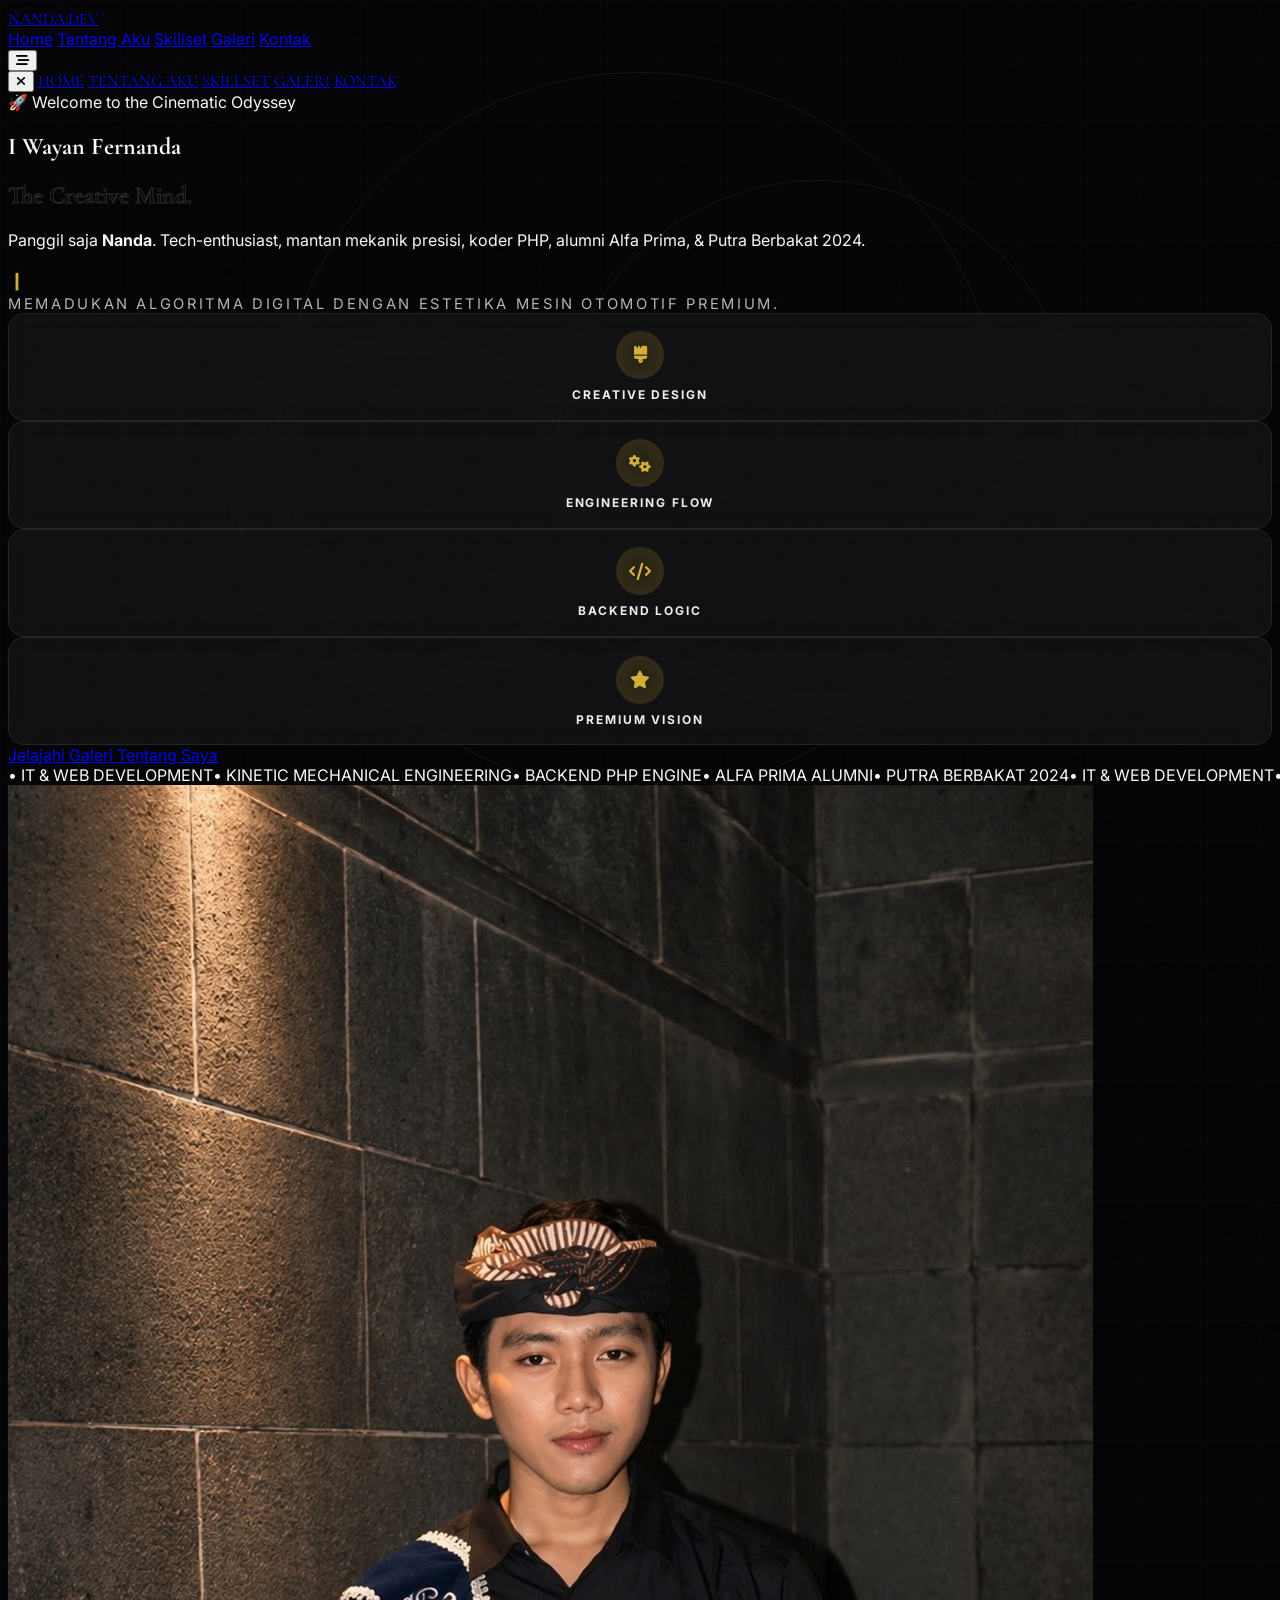
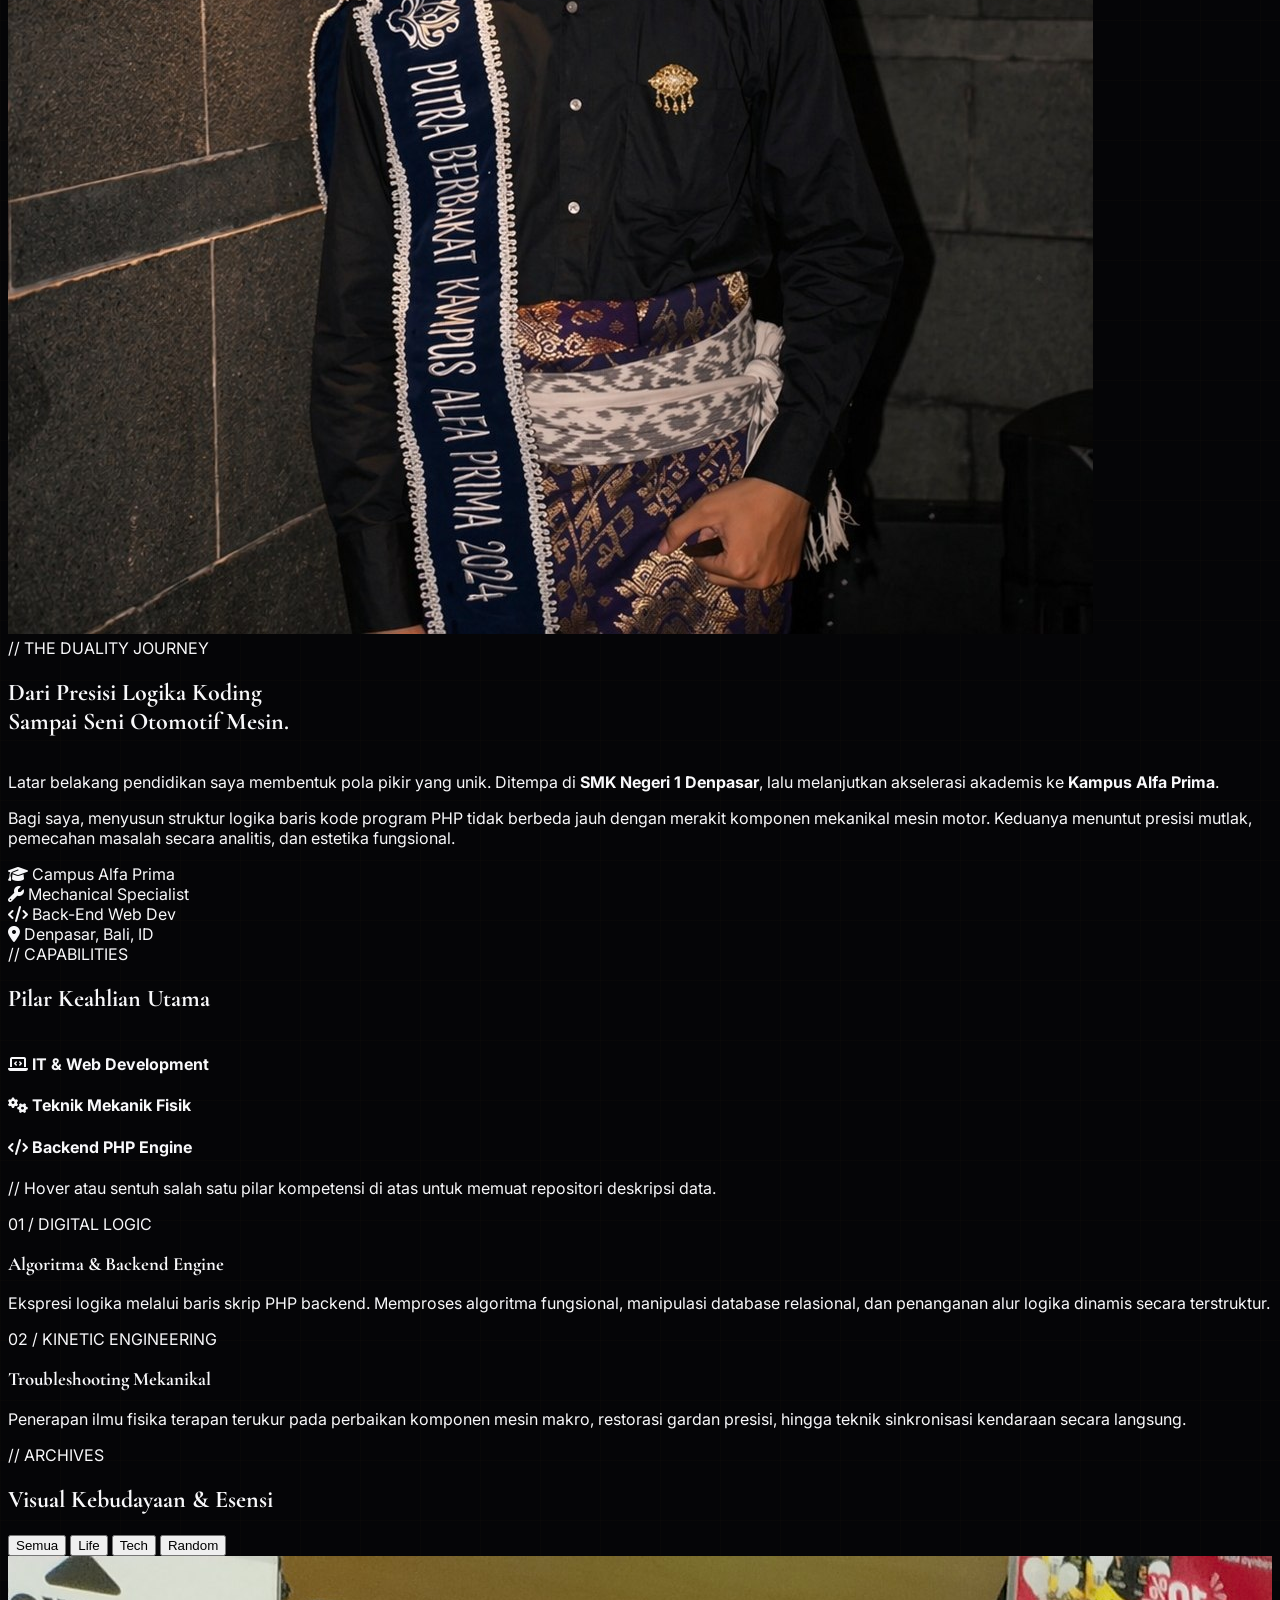
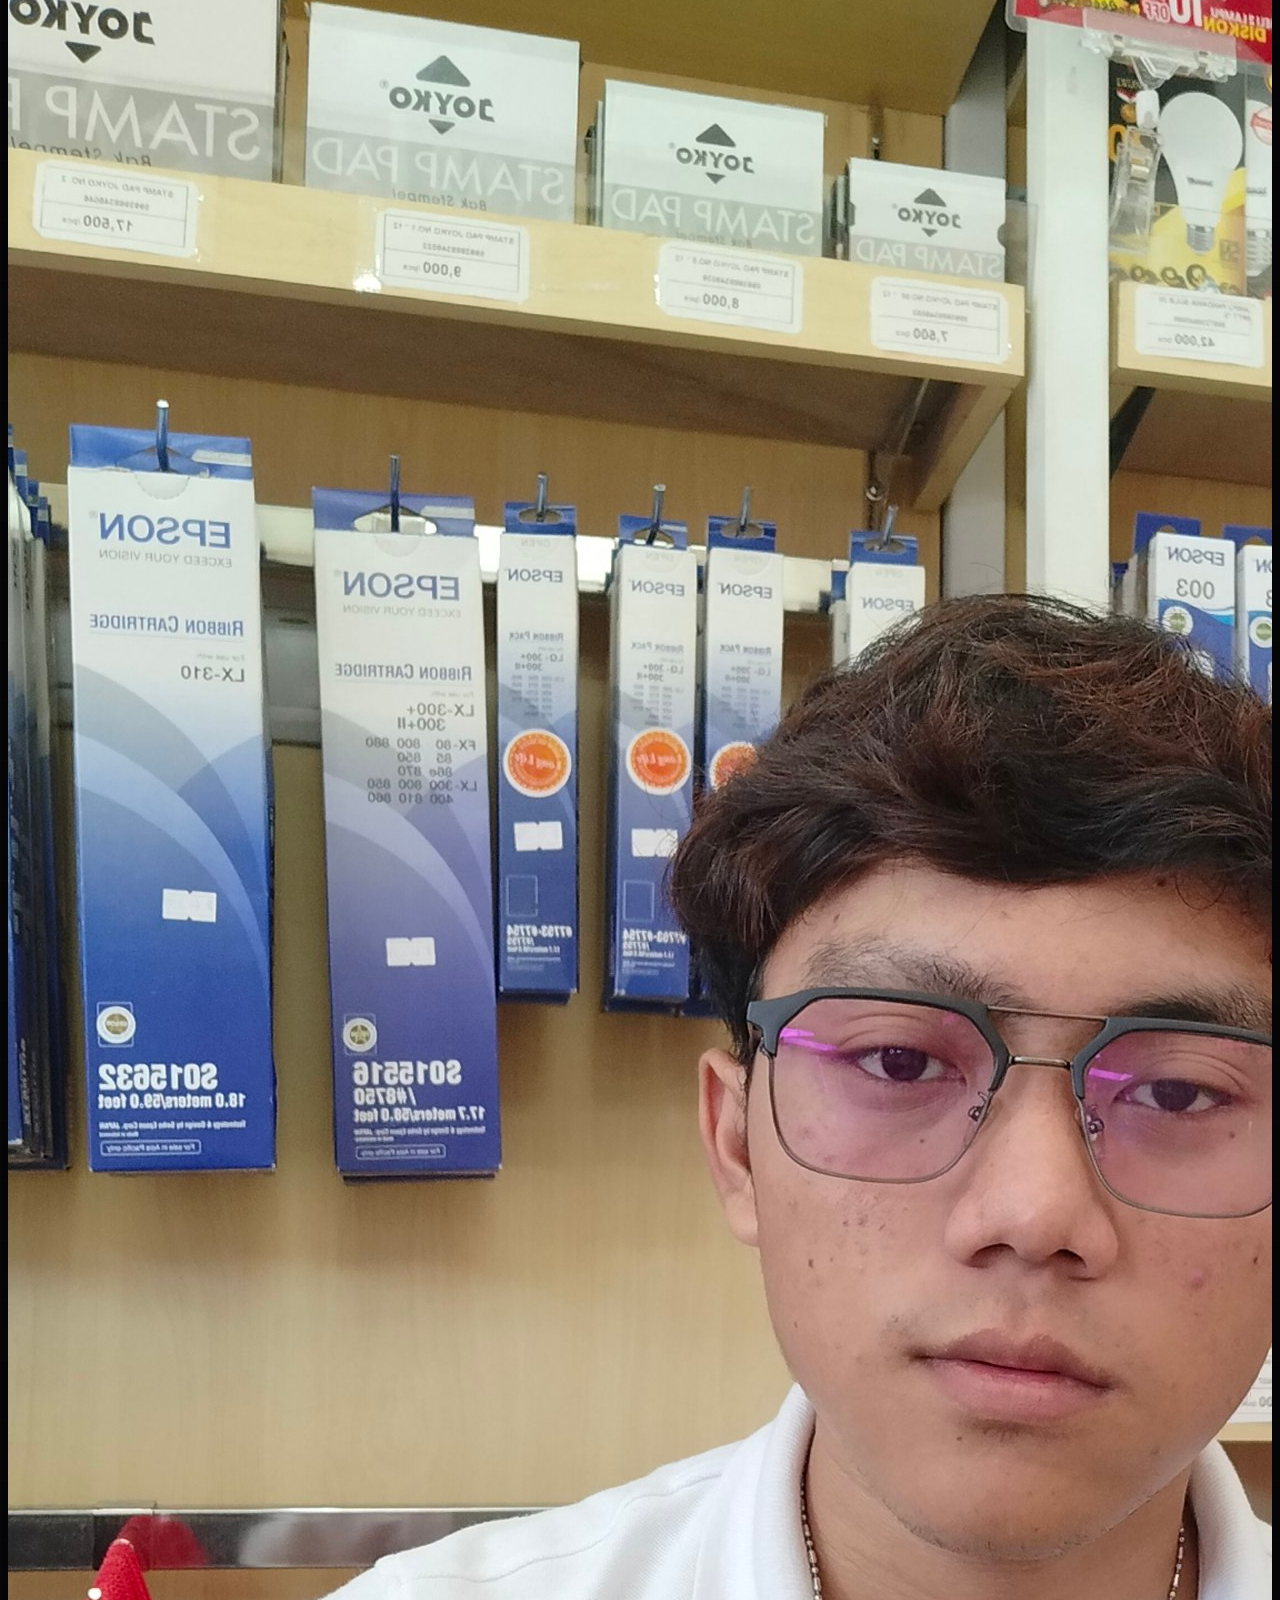
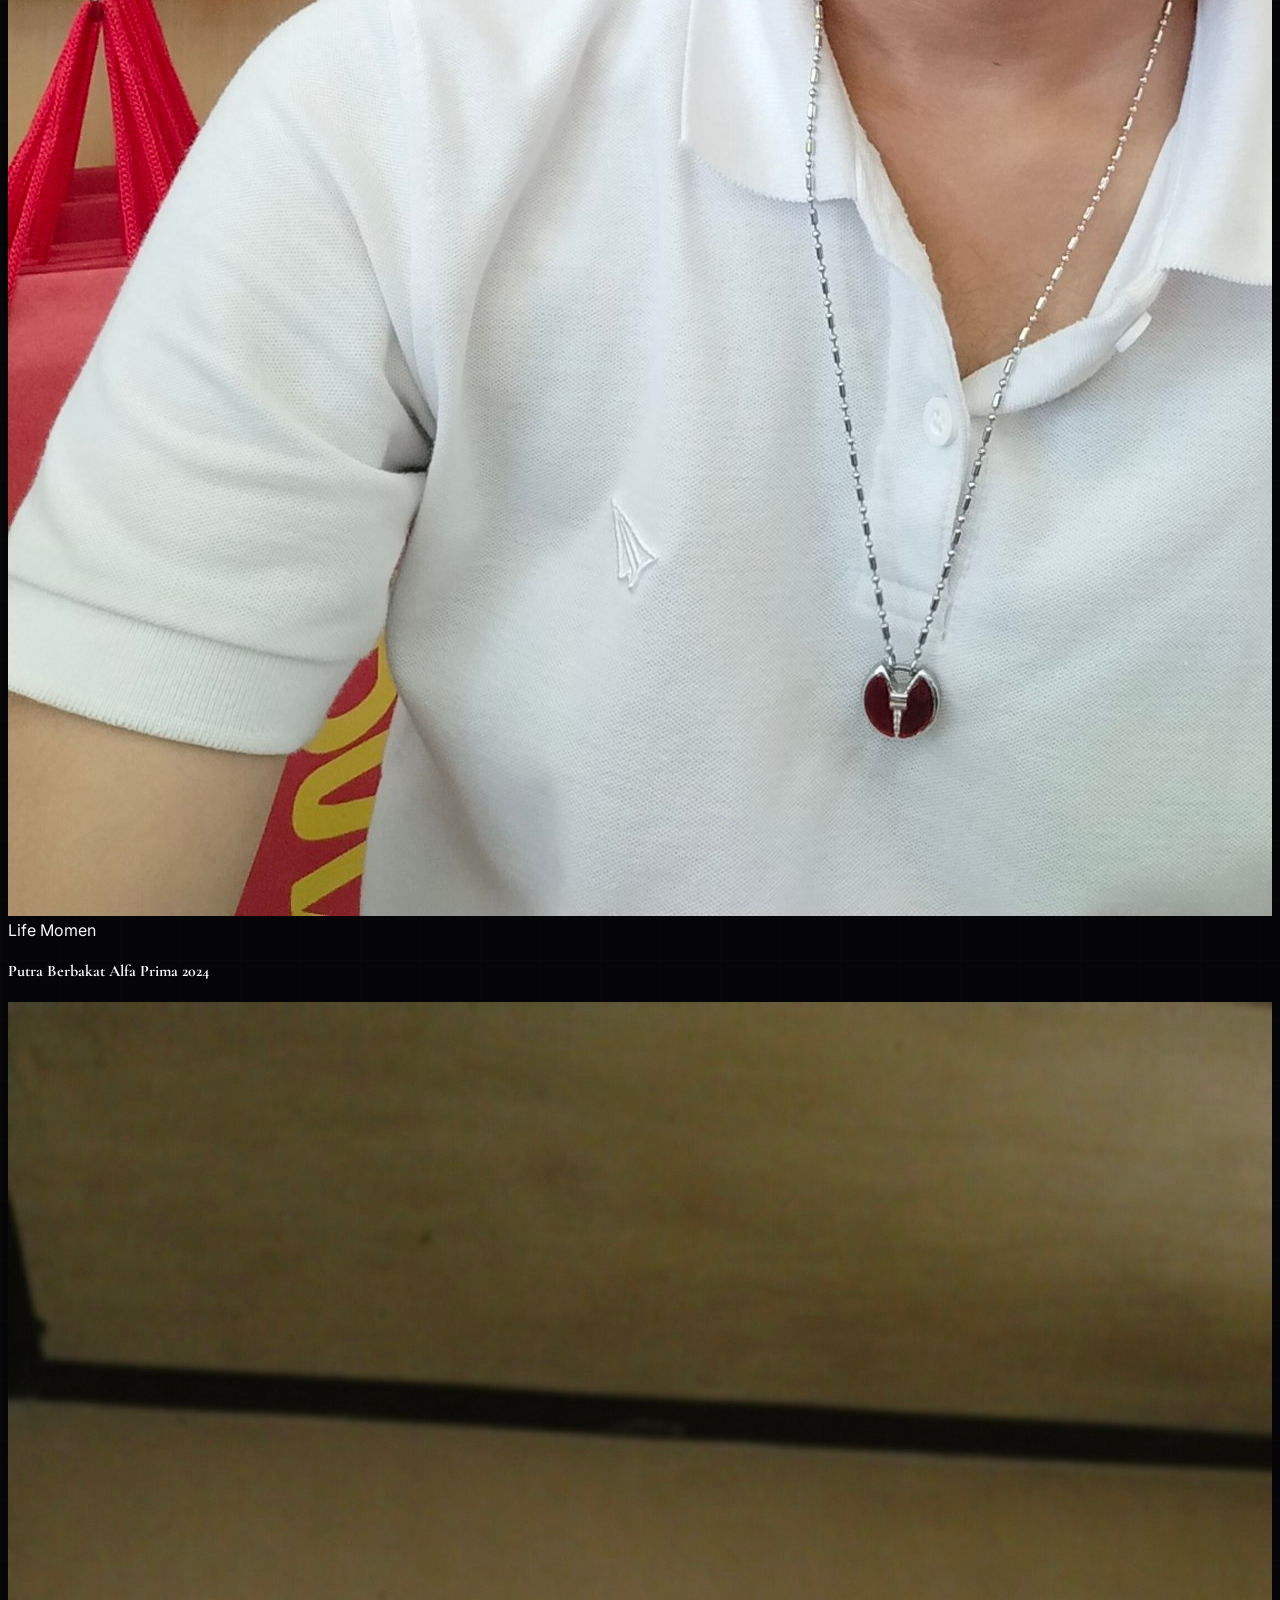
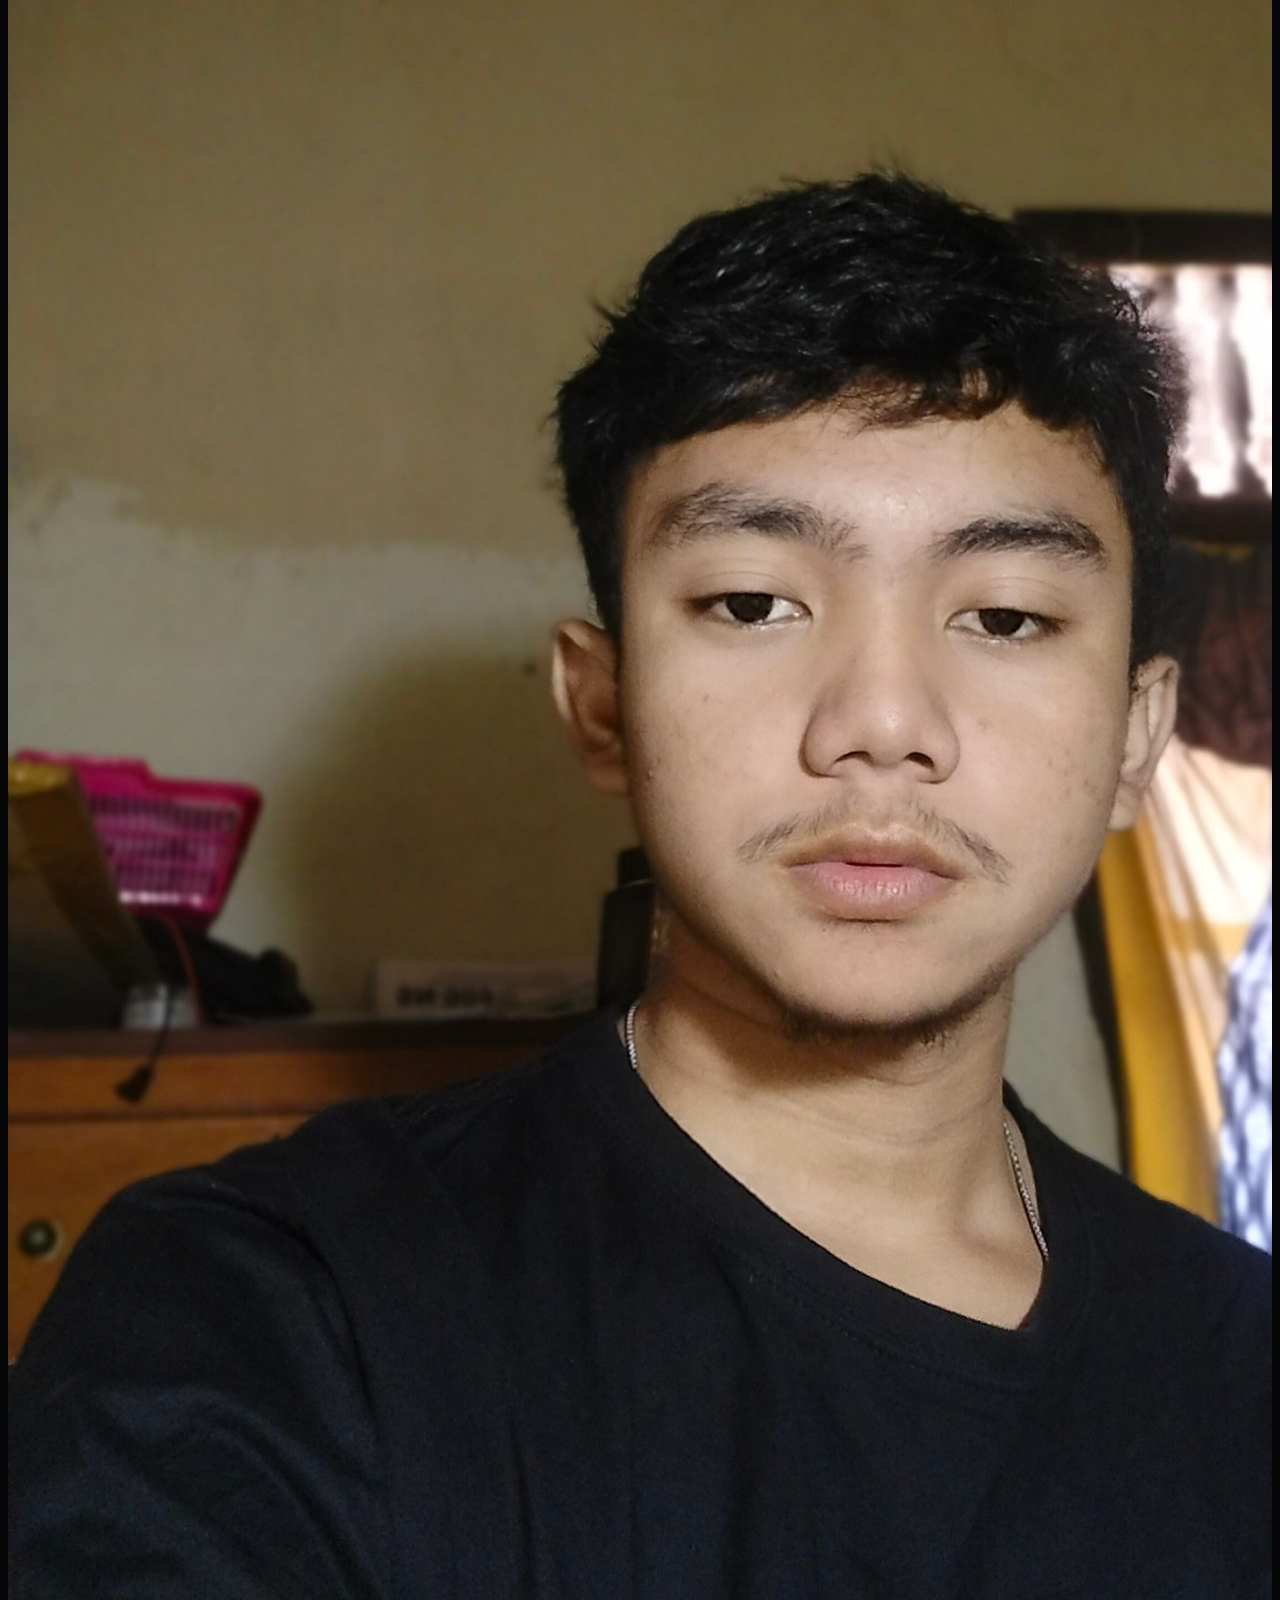
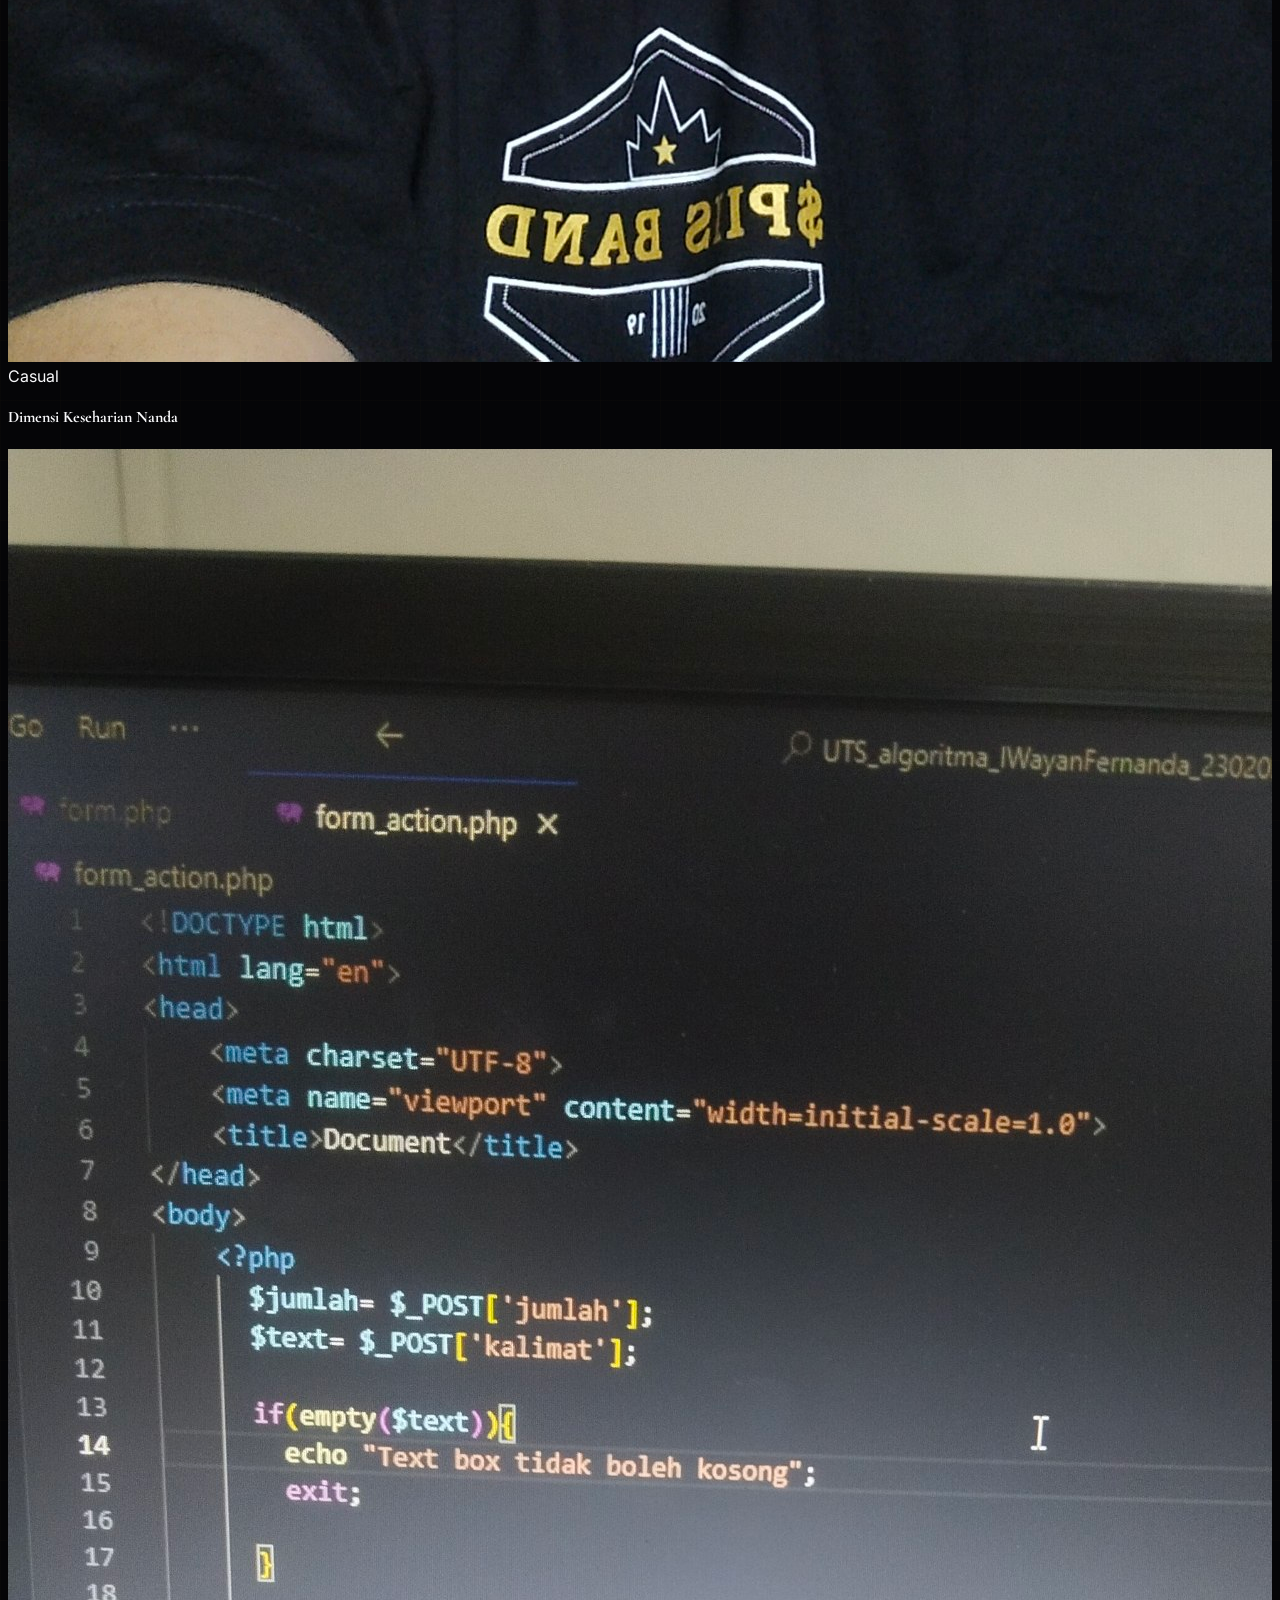
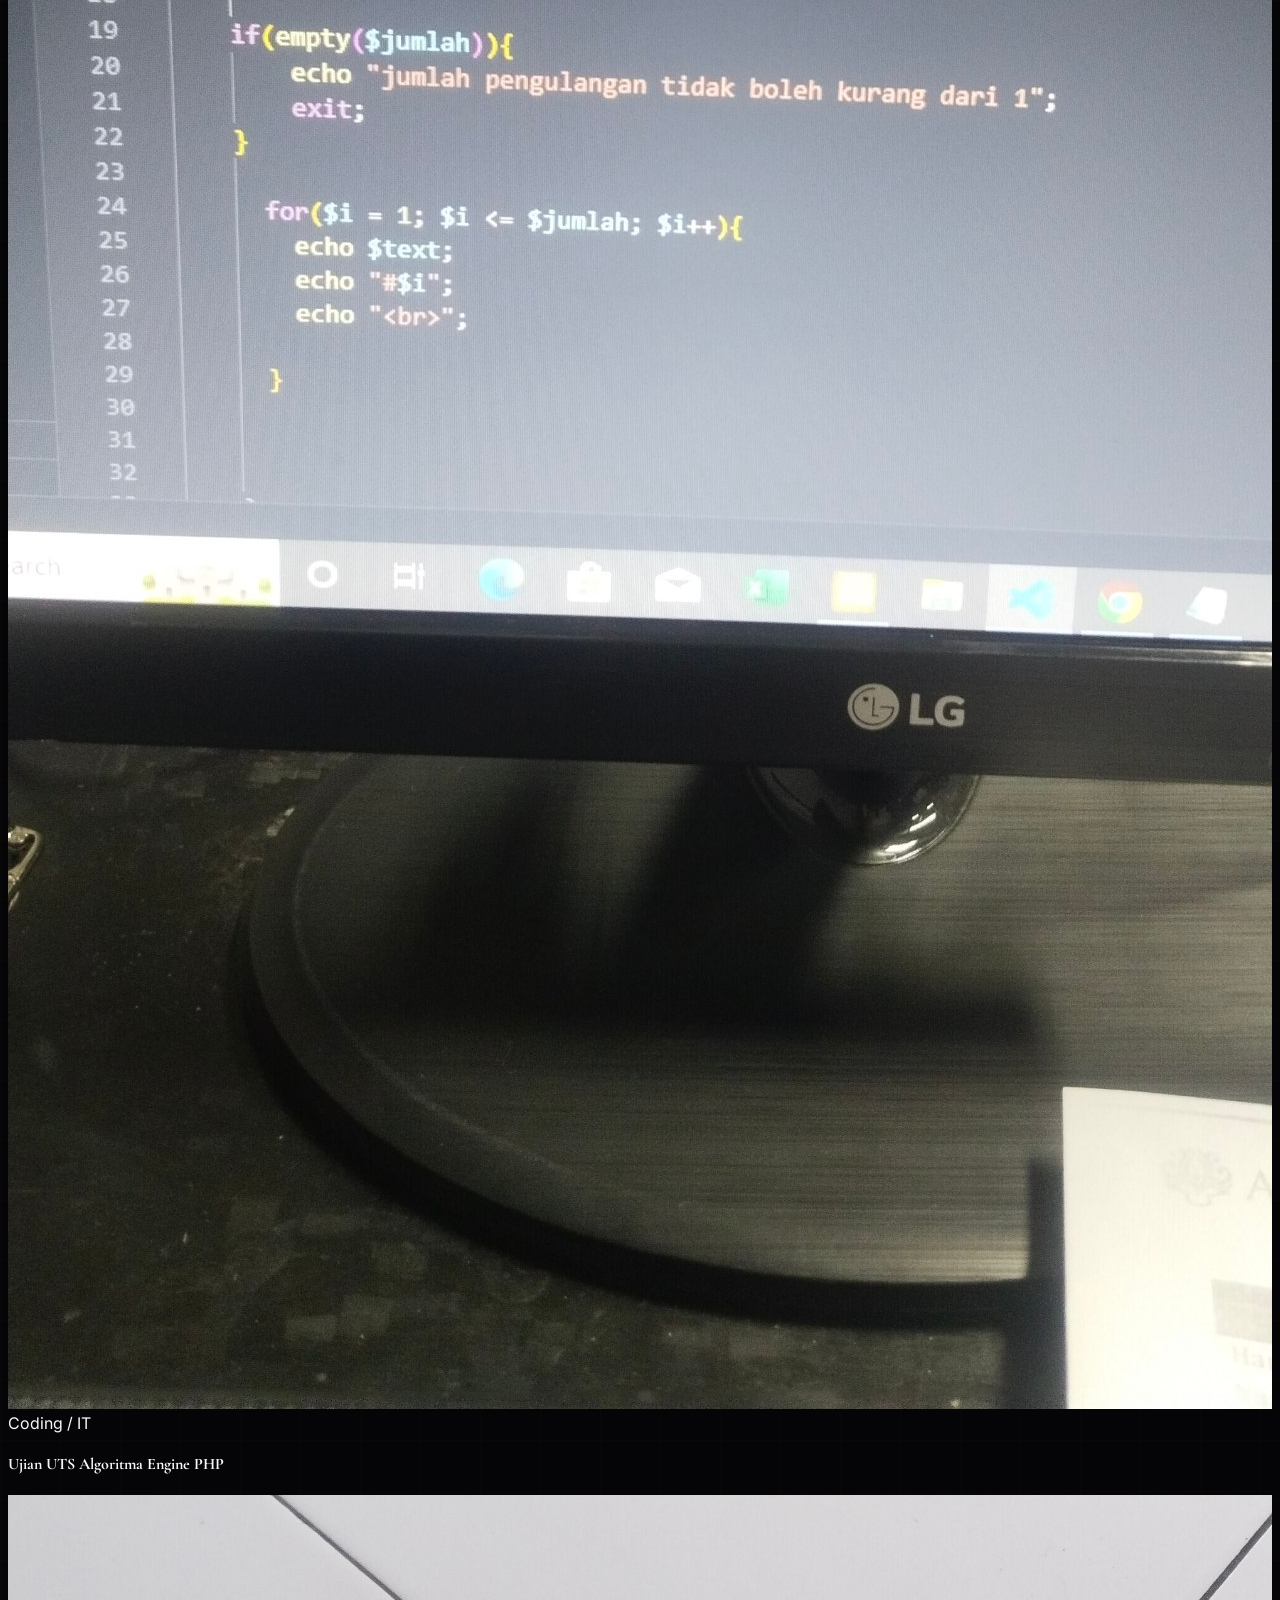
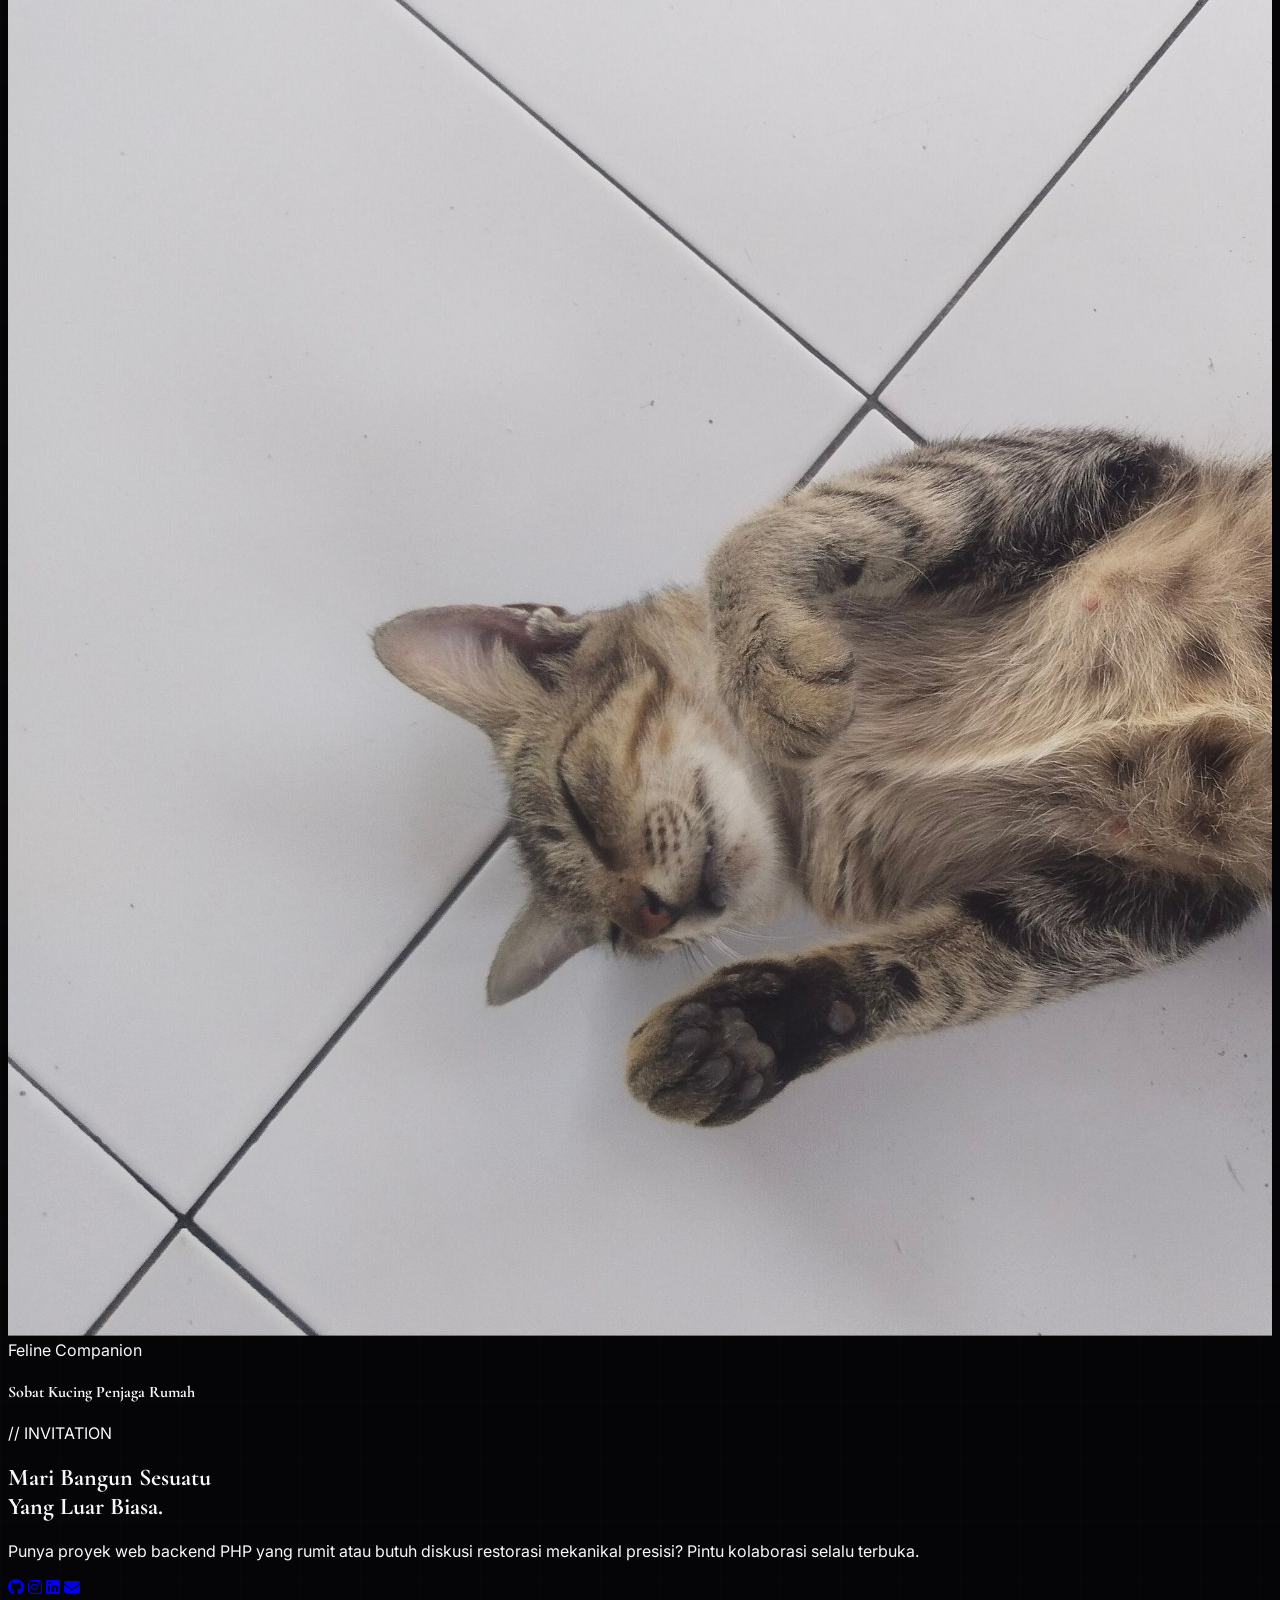
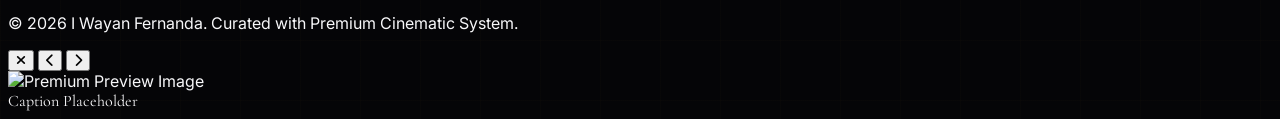
==== nanda.html @ 3f070d42 "first upload kasir project" ====
<!DOCTYPE html>
<html lang="id" class="scroll-smooth">
<head>
    <meta charset="UTF-8">
    <meta name="viewport" content="width=device-width, initial-scale=1.0">
    <title>The Journey of Nanda | Ultra Luxury Portfolio</title>
    <!-- Tailwind CSS v4 -->
    <script src="https://cdn.jsdelivr.net/npm/@tailwindcss/browser@4"></script>
    <!-- Fonts: Luxury Serif & Clean Sans -->
    <link href="https://fonts.googleapis.com/css2?family=Cormorant+Garamond:ital,wght@0,300;0,400;0,600;0,700;1,400&family=Inter:wght@200;300;400;500;600&display=swap" rel="stylesheet">
    <!-- Font Awesome -->
    <link rel="stylesheet" href="https://cdnjs.cloudflare.com/ajax/libs/font-awesome/6.4.0/css/all.min.css">
    
    <style>
        :root {
            --bg-color: #050507;
            --text-color: #f8f8fa;
            --accent-gold: #d4af37;
            --accent-glow: rgba(212, 175, 55, 0.15);
            --font-serif: 'Cormorant Garamond', serif;
            --font-sans: 'Inter', sans-serif;
        }
        body {
            background-color: var(--bg-color);
            color: var(--text-color);
            font-family: var(--font-sans);
        }
        .font-serif-luxury { font-family: var(--font-serif); }

        /* Custom Scrollbar */
        ::-webkit-scrollbar { width: 6px; }
        ::-webkit-scrollbar-track { background: var(--bg-color); }
        ::-webkit-scrollbar-thumb { background: var(--accent-gold); border-radius: 10px; }

        /* Desktop Cursor Styling */
        @media (min-width: 1024px) {
            body { cursor: none; }
            a, button, .interactive-item { cursor: none; }
            .blend-cursor { mix-blend-mode: difference; }
        }

        /* Advanced Visual Overlays: Film Grain Texture */
        .film-grain {
            position: fixed; top: -50%; left: -50%; right: -50%; bottom: -50%;
            background: url("data:image/svg+xml,%3Csvg viewBox='0 0 200 200' xmlns='http://www.w3.org/2000/svg'%3E%3Cfilter id='noiseFilter'%3E%3CfeTurbulence type='fractalNoise' baseFrequency='0.85' numOctaves='3' stitchTiles='stitch'/%3E%3C/filter%3E%3Crect width='100%25' height='100%25' filter='url(%23noiseFilter)' opacity='0.035'/%3E%3C/svg%3E");
            opacity: 0.08; pointer-events: none; z-index: 9999; animation: grain-jump 0.2s steps(2) infinite;
        }
        @keyframes grain-jump {
            0% { transform: translate(0, 0); } 50% { transform: translate(-1%, 1%); } 100% { transform: translate(1%, -1%); }
        }

        /* Cinematic Vignette */
        .cinematic-vignette {
            box-shadow: inset 0 0 100px rgba(0,0,0,0.8), inset 0 0 200px rgba(0,0,0,0.9);
        }

        /* Text Stroke & Glass Effects */
        .text-stroke { color: transparent; -webkit-text-stroke: 1px rgba(255, 255, 255, 0.15); }
        .cyber-grid {
            background-image: linear-gradient(rgba(212, 175, 55, 0.015) 1px, transparent 1px),
                              linear-gradient(90deg, rgba(212, 175, 55, 0.015) 1px, transparent 1px);
            background-size: 60px 60px;
        }

        /* Luxury Reflection Shine Animation */
        .shine-effect { position: relative; overflow: hidden; }
        .shine-effect::after {
            content: '';
            position: absolute;
            top: -50%;
            left: -60%;
            width: 30%;
            height: 200%;
            background: linear-gradient(to right, transparent, rgba(255, 255, 255, 0.13) 50%, transparent);
            transform: rotate(25deg);
            transition: none;
            pointer-events: none;
            opacity: 0;
}
        .shine-effect:hover::after {
            opacity: 1; left: 130%; transition: all 0.8s cubic-bezier(0.4, 0, 0.2, 1);
        }

        /* 3D Perspective Context */
        .perspective-context { perspective: 1200px; }

        /* Animated Border Trace */
        @keyframes border-trace {
            0% { clip-path: inset(0 0 95% 0); } 25% { clip-path: inset(0 95% 0 0); }
            50% { clip-path: inset(95% 0 0 0); } 75% { clip-path: inset(0 0 0 95%); } 100% { clip-path: inset(0 0 95% 0); }
        }
        .trace-border { position: absolute; inset: 0; border: 1px solid var(--accent-gold); pointer-events: none; opacity: 0; transition: opacity 0.3s; }
        .shine-effect:hover .trace-border { opacity: 1; animation: border-trace 2s linear infinite; }

        /* Marquee Animation Loop */
        @keyframes marquee { 0% { transform: translateX(0%); } 100% { transform: translateX(-50%); } }
        .animate-marquee { display: flex; width: max-content; animation: marquee 30s linear infinite; }

        html { scroll-behavior: smooth; }
        .typewriter-container {
            display: inline-flex;
            align-items: center;
            justify-content: center;
            gap: 0.4rem;
            font-family: var(--font-sans);
            font-size: 0.92rem;
            letter-spacing: 0.24em;
            text-transform: uppercase;
            color: rgba(248, 248, 250, 0.78);
            min-height: 1.6rem;
            filter: drop-shadow(0 0 24px rgba(212,175,55,0.12));
        }
        .typewriter-cursor {
            color: var(--accent-gold);
            font-weight: 900;
            opacity: 1;
            animation: blink-caret 1.1s steps(2, start) infinite;
        }
        .hero-subtitle {
            letter-spacing: 0.18em;
            text-transform: uppercase;
            color: rgba(248,248,250,0.72);
            font-size: 0.92rem;
        }

        .nav-link { position: relative; transition: color 0.3s ease; }
        .nav-link::after {
            content: '';
            position: absolute;
            left: 50%;
            bottom: -4px;
            width: 0;
            height: 2px;
            background: linear-gradient(90deg, transparent, var(--accent-gold), transparent);
            transition: width 0.35s ease, left 0.35s ease;
        }
        .nav-link:hover::after { width: 100%; left: 0; }

        .mobile-link { position: relative; transition: color 0.3s ease; }
        .mobile-link::after {
            content: '';
            position: absolute;
            left: 50%;
            bottom: -8px;
            width: 0;
            height: 2px;
            background: var(--accent-gold);
            transition: width 0.35s ease, left 0.35s ease;
        }
        .mobile-link:hover::after { width: 100%; left: 0; }

        .hero-accent-wrap { position: absolute; inset: 0; overflow: hidden; pointer-events: none; }
        .hero-accent-ring { position: absolute; border: 1px solid rgba(212,175,55,0.12); border-radius: 9999px; mix-blend-mode: screen; opacity: 0.72; }
        .hero-accent-ring.ring-lg { width: 720px; height: 720px; top: 8%; left: 50%; transform: translateX(-50%); animation: ring-spin 48s linear infinite; }
        .hero-accent-ring.ring-md { width: 520px; height: 520px; top: 20%; left: 64%; transform: translateX(-50%); animation: ring-spin-reverse 36s linear infinite; }
        .hero-accent-ring.ring-sm { width: 340px; height: 340px; top: 38%; left: 32%; transform: translateX(-50%); animation: ring-spin 56s linear infinite; }

        .hero-badge { background: rgba(255,255,255,0.05); border: 1px solid rgba(255,255,255,0.08); backdrop-filter: blur(12px); border-radius: 1rem; padding: 1.1rem 1rem; display: flex; flex-direction: column; align-items: center; justify-content: center; gap: 0.5rem; transition: transform 0.45s ease, border-color 0.45s ease, box-shadow 0.45s ease; }
        .hero-badge-icon { width: 3rem; height: 3rem; display: flex; align-items: center; justify-content: center; border-radius: 9999px; background: rgba(212,175,55,0.12); color: var(--accent-gold); font-size: 1.1rem; box-shadow: inset 0 0 18px rgba(212,175,55,0.12); }
        .hero-badge-text { color: rgba(255,255,255,0.92); font-size: 0.75rem; font-weight: 700; letter-spacing: 0.16em; text-align: center; text-transform: uppercase; }
        .hero-badge:hover { transform: translateY(-8px); border-color: rgba(212,175,55,0.45); box-shadow: 0 18px 44px -22px rgba(212,175,55,0.55); }

        .btn-glow { position: relative; overflow: hidden; }
        .btn-glow::before {
            content: '';
            position: absolute;
            inset: 0;
            background: radial-gradient(circle at top left, rgba(255,255,255,0.12), transparent 35%);
            opacity: 0;
            transition: opacity 0.45s ease;
            pointer-events: none;
        }
        .btn-glow:hover::before { opacity: 1; }

        .gallery-item::before {
            content: '';
            position: absolute;
            inset: 0;
            background: radial-gradient(circle at top left, rgba(212,175,55,0.08), transparent 45%);
            opacity: 0;
            transition: opacity 0.8s ease;
            pointer-events: none;
        }
        .gallery-item:hover::before { opacity: 1; }

        .section-divider { position: relative; overflow: hidden; }
        .section-divider::after {
            content: '';
            position: absolute;
            inset: 0;
            background: linear-gradient(90deg, rgba(212,175,55,0) 0%, rgba(212,175,55,0.55) 50%, rgba(212,175,55,0) 100%);
            transform: scaleX(0);
            transform-origin: left center;
            animation: line-grow 1s ease forwards;
        }

        @keyframes line-grow { 0% { transform: scaleX(0); } 100% { transform: scaleX(1); } }
        @keyframes ring-spin { 0% { transform: translateX(-50%) rotate(0deg); } 100% { transform: translateX(-50%) rotate(360deg); } }
        @keyframes ring-spin-reverse { 0% { transform: translateX(-50%) rotate(0deg); } 100% { transform: translateX(-50%) rotate(-360deg); } }
        @keyframes blink-caret {
            0%, 100% { opacity: 1; }
            50% { opacity: 0; }
        }
    </style>
</head>
<body class="overflow-x-hidden selection:bg-[#d4af37]/30 selection:text-white cyber-grid">

    <!-- Film Grain Overlay -->
    <div class="film-grain"></div>

    <!-- Custom Advanced Interactive Cursor (Desktop) -->
    <div id="customCursor" class="hidden lg:block fixed w-12 h-12 border border-[#d4af37]/50 rounded-full pointer-events-none z-[99999] -translate-x-1/2 -translate-y-1/2 transition-[width,height,background-color,border-color] duration-500 ease-out"></div>
    <div id="customCursorDot" class="hidden lg:block fixed w-1.5 h-1.5 bg-white blend-cursor rounded-full pointer-events-none z-[99999] -translate-x-1/2 -translate-y-1/2"></div>

    <!-- Top Scroll Bar Indicator -->
    <div id="scrollProgress" class="fixed top-0 left-0 h-[2px] bg-gradient-to-r from-[#d4af37] via-[#f3e5ab] to-[#d4af37] w-0 z-50 transition-all duration-700 ease-out"></div>

    <!-- Mouse Spotlight Light & Ambiance System -->
    <div id="mouseSpotlight" class="hidden lg:block fixed w-[600px] h-[600px] bg-radial from-[#d4af37]/4 to-transparent rounded-full pointer-events-none z-0 -translate-x-1/2 -translate-y-1/2 transition-opacity duration-500 opacity-0"></div>

    <!-- Navigation Bar -->
    <nav id="navbar" class="fixed top-0 left-0 right-0 z-40 bg-[#050507]/40 backdrop-blur-md transition-all duration-500 py-6 border-b border-white/5">
        <div class="max-w-7xl mx-auto px-8 flex items-center justify-between">
            <a href="#" class="font-serif-luxury text-2xl font-bold tracking-[3px] text-white hover:text-[#d4af37] transition duration-300">NANDA<span class="text-[#d4af37]">.</span>DEV</a>
            <div class="hidden md:flex items-center space-x-10 text-[0.75rem] font-medium tracking-[2px] uppercase">
                <a href="#home" class="nav-link text-white/60 hover:text-[#d4af37] transition duration-300">Home</a>
                <a href="#about" class="nav-link text-white/60 hover:text-[#d4af37] transition duration-300">Tentang Aku</a>
                <a href="#skills" class="nav-link text-white/60 hover:text-[#d4af37] transition duration-300">Skillset</a>
                <a href="#gallery" class="nav-link text-white/60 hover:text-[#d4af37] transition duration-300">Galeri</a>
                <a href="#contact" class="nav-link text-white/60 hover:text-[#d4af37] transition duration-300">Kontak</a>
            </div>
            <button class="md:hidden text-white/80 hover:text-[#d4af37] text-xl" id="menuBtn">
                <i class="fa-solid fa-bars-staggered"></i>
            </button>
        </div>
    </nav>

    <!-- Mobile Navigation Overlay -->
    <div id="mobileMenu" class="fixed inset-0 bg-[#050507]/98 backdrop-blur-xl z-50 hidden flex-col justify-center items-center space-y-8 text-xl font-serif-luxury tracking-[2px]">
        <button id="closeMenuBtn" class="absolute top-8 right-8 text-white/70 hover:text-[#d4af37] text-2xl"><i class="fa-solid fa-xmark"></i></button>
        <a href="#home" class="mobile-link text-white hover:text-[#d4af37] transition">HOME</a>
        <a href="#about" class="mobile-link text-white hover:text-[#d4af37] transition">TENTANG AKU</a>
        <a href="#skills" class="mobile-link text-white hover:text-[#d4af37] transition">SKILLSET</a>
        <a href="#gallery" class="mobile-link text-white hover:text-[#d4af37] transition">GALERI</a>
        <a href="#contact" class="mobile-link text-white hover:text-[#d4af37] transition">KONTAK</a>
    </div>

    <!-- 1. Hero Section -->
    <section id="home" class="min-h-screen flex flex-col justify-center items-center relative text-center px-6 overflow-hidden z-10">
        <!-- Background Wrapper for Smooth Scale + Dynamic Filters -->
        <div id="heroBgWrapper" class="absolute inset-0 w-full h-full z-[-2] pointer-events-none scale-100 transition-all ease-out duration-100">
            <div class="absolute inset-0 w-full h-full bg-cover bg-center grayscale brightness-[25%] transition-all duration-300" 
                 style="background-image: url('photo_6075365204976931404_w.jpg'); background-attachment: fixed;"></div>
        </div>
        <!-- Gradient Aurora Effect Overlays & Vignette -->
        <div class="absolute inset-0 bg-gradient-to-b from-transparent via-[#050507]/30 to-[#050507] z-[-1] cinematic-vignette"></div>
        <div class="hero-accent-wrap">
            <div class="hero-accent-ring ring-lg"></div>
            <div class="hero-accent-ring ring-md"></div>
            <div class="hero-accent-ring ring-sm"></div>
        </div>

        <div class="space-y-6 max-w-5xl">
            <div class="inline-block border border-[#d4af37]/30 bg-[#d4af37]/5 px-5 py-1.5 rounded-full text-[#d4af37] text-[0.65rem] font-semibold uppercase tracking-[3px] opacity-0 animate-fade-in">
                🚀 Welcome to the Cinematic Odyssey
            </div>
            
            <div class="overflow-hidden py-2">
                <h1 class="font-serif-luxury text-[11vw] md:text-[7vw] leading-[0.9] font-bold tracking-tight text-white block opacity-0 translate-y-[60px] hero-animate">
                    I Wayan Fernanda
                </h1>
                <h1 class="font-serif-luxury text-[11vw] md:text-[7vw] leading-[0.9] font-bold tracking-tight text-stroke block opacity-0 translate-y-[60px] hero-animate" style="animation-delay: 0.15s">
                    The Creative Mind.
                </h1>
            </div>

            <p class="text-white/70 text-sm md:text-base tracking-[1px] max-w-xl mx-auto font-light leading-relaxed opacity-0 translate-y-[20px] hero-animate-delayed">
                Panggil saja <strong class="text-[#d4af37] font-medium">Nanda</strong>. Tech-enthusiast, mantan mekanik presisi, koder PHP, alumni Alfa Prima, & <span class="border-b border-[#d4af37]/40 pb-0.5">Putra Berbakat 2024</span>.
            </p>

            <div id="heroTypewriter" class="typewriter-container opacity-0 translate-y-[20px] hero-animate-delayed">
                <span id="typewriterText"></span>
                <span class="typewriter-cursor">|</span>
            </div>

            <div class="hero-subtitle opacity-0 translate-y-[20px] hero-animate-delayed">
                Memadukan algoritma digital dengan estetika mesin otomotif premium.
            </div>

            <div class="mt-10 grid grid-cols-2 sm:grid-cols-4 gap-4 max-w-4xl mx-auto opacity-0 translate-y-[20px] hero-animate-delayed">
                <div class="hero-badge group">
                    <span class="hero-badge-icon"><i class="fa-solid fa-brush"></i></span>
                    <span class="hero-badge-text">Creative Design</span>
                </div>
                <div class="hero-badge group">
                    <span class="hero-badge-icon"><i class="fa-solid fa-gears"></i></span>
                    <span class="hero-badge-text">Engineering Flow</span>
                </div>
                <div class="hero-badge group">
                    <span class="hero-badge-icon"><i class="fa-solid fa-code"></i></span>
                    <span class="hero-badge-text">Backend Logic</span>
                </div>
                <div class="hero-badge group">
                    <span class="hero-badge-icon"><i class="fa-solid fa-star"></i></span>
                    <span class="hero-badge-text">Premium Vision</span>
                </div>
            </div>

            <div class="flex flex-col sm:flex-row items-center justify-center gap-4 pt-6 opacity-0 translate-y-[20px] hero-animate-delayed">
                <a href="#gallery" class="interactive-item btn-glow w-full sm:w-auto bg-[#d4af37] text-black font-semibold text-xs tracking-[2px] uppercase px-8 py-4 rounded-none hover:bg-white transition duration-500 shadow-xl shadow-[#d4af37]/10">
                    Jelajahi Galeri
                </a>
                <a href="#about" class="interactive-item btn-glow w-full sm:w-auto border border-white/20 text-white font-semibold text-xs tracking-[2px] uppercase px-8 py-4 rounded-none hover:bg-white hover:text-black hover:border-white transition duration-500">
                    Tentang Saya
                </a>
            </div>
        </div>
    </section>

    <!-- Kinetic Marquee System -->
    <section class="w-full bg-black/60 border-y border-white/5 py-6 overflow-hidden z-20 relative select-none">
        <div class="animate-marquee whitespace-nowrap flex items-center gap-8 text-xs font-mono tracking-[4px] uppercase text-white/40">
            <span>• IT & WEB DEVELOPMENT</span> <span class="text-[#d4af37]">• KINETIC MECHANICAL ENGINEERING</span> <span>• BACKEND PHP ENGINE</span> <span>• ALFA PRIMA ALUMNI</span> <span>• PUTRA BERBAKAT 2024</span>
            <span>• IT & WEB DEVELOPMENT</span> <span class="text-[#d4af37]">• KINETIC MECHANICAL ENGINEERING</span> <span>• BACKEND PHP ENGINE</span> <span>• ALFA PRIMA ALUMNI</span> <span>• PUTRA BERBAKAT 2024</span>
        </div>
    </section>

    <!-- 2. About Section -->
    <section id="about" class="min-h-screen flex items-center py-32 px-8 bg-black/10 border-b border-white/5 relative z-10">
        <div class="max-w-6xl mx-auto grid md:grid-cols-12 gap-12 md:gap-20 items-center w-full">
            
            <!-- Left: Profile Image Frame (Enhanced 3D Tilt Context) -->
            <div class="md:col-span-5 flex justify-center reveal-item perspective-context">
                <div id="tiltProfileContainer" class="relative w-full max-w-[340px] aspect-[3/4] p-3 bg-white/[0.02] border border-white/10 group overflow-hidden transition-transform duration-300 ease-out shadow-[0_30px_60px_-15px_rgba(0,0,0,0.8)] shadow-transparent hover:shadow-[#d4af37]/5 transition-shadow duration-700 interactive-item shine-effect">
                    <div class="w-full h-full overflow-hidden relative">
                        <img id="aboutImg" src="nanda.jpg" alt="Nanda Profile" class="w-full h-full object-cover grayscale brightness-90 contrast-105 scale-100 group-hover:scale-105 group-hover:grayscale-0 group-hover:brightness-100 transition-all duration-1000 ease-out">
                        <div class="absolute inset-0 bg-gradient-to-t from-black/50 via-transparent to-transparent opacity-80 mix-blend-multiply"></div>
                    </div>
                    <!-- Luxury Accents & Tracing Borders -->
                    <div class="trace-border"></div>
                    <div class="absolute top-0 left-0 w-4 h-4 border-t-2 border-l-2 border-[#d4af37] transition-transform duration-500 group-hover:-translate-x-1 group-hover:-translate-y-1"></div>
                    <div class="absolute bottom-0 right-0 w-4 h-4 border-b-2 border-r-2 border-[#d4af37] transition-transform duration-500 group-hover:translate-x-1 group-hover:translate-y-1"></div>
                </div>
            </div>
            
            <!-- Right: Narrative -->
            <div class="md:col-span-7 space-y-6 reveal-item">
                <span class="text-[#d4af37] text-xs font-semibold tracking-[3px] uppercase block">// THE DUALITY JOURNEY</span>
                <h2 class="font-serif-luxury text-4xl md:text-5xl font-light leading-tight text-white">
                    Dari Presisi Logika Koding <br>Sampai <span class="italic font-normal text-[#d4af37]">Seni Otomotif Mesin.</span>
                </h2>
                <div class="section-divider w-20 h-[1px] bg-[#d4af37]/50"></div>
                
                <p class="text-white/60 font-light leading-relaxed text-sm md:text-base">
                    Latar belakang pendidikan saya membentuk pola pikir yang unik. Ditempa di <strong class="text-white font-medium">SMK Negeri 1 Denpasar</strong>, lalu melanjutkan akselerasi akademis ke <strong class="text-white font-medium">Kampus Alfa Prima</strong>.
                </p>
                <p class="text-white/60 font-light leading-relaxed text-sm md:text-base">
                    Bagi saya, menyusun struktur logika baris kode program PHP tidak berbeda jauh dengan merakit komponen mekanikal mesin motor. Keduanya menuntut presisi mutlak, pemecahan masalah secara analitis, dan estetika fungsional.
                </p>
                
                <div class="grid grid-cols-2 gap-y-4 gap-x-6 pt-4 font-mono text-xs text-white/50">
                    <div class="flex items-center gap-3"><i class="fa-solid fa-graduation-cap text-[#d4af37]"></i> Campus Alfa Prima</div>
                    <div class="flex items-center gap-3"><i class="fa-solid fa-wrench text-[#d4af37]"></i> Mechanical Specialist</div>
                    <div class="flex items-center gap-3"><i class="fa-solid fa-code text-[#d4af37]"></i> Back-End Web Dev</div>
                    <div class="flex items-center gap-3"><i class="fa-solid fa-location-dot text-[#d4af37]"></i> Denpasar, Bali, ID</div>
                </div>
            </div>

        </div>
    </section>

    <!-- Interactive Skills Section -->
    <section id="skills" class="py-32 px-8 relative z-10 bg-[#050507]/60">
        <div class="max-w-4xl mx-auto text-center space-y-4 mb-20 reveal-item">
            <span class="text-[#d4af37] text-xs font-semibold tracking-[3px] uppercase block">// CAPABILITIES</span>
            <h2 class="font-serif-luxury text-4xl md:text-5xl font-light">Pilar Keahlian Utama</h2>
            <div class="section-divider w-12 h-[1px] bg-[#d4af37]/50 mx-auto mt-4"></div>
        </div>
        
        <div class="max-w-4xl mx-auto flex flex-col gap-6 section-skills-trigger">
            <div class="interactive-item skill-node border-b border-white/5 py-6 grid md:grid-cols-12 items-center gap-4 group transition-colors duration-300 hover:border-[#d4af37]/30" 
                 data-desc="Arsitektur web semantik modern, optimasi performa UI, serta integrasi desain yang clean, responsif, dan fungsional." data-width="85%">
                <h4 class="md:col-span-4 text-xs tracking-[2px] uppercase text-white/50 group-hover:text-white transition duration-300 flex items-center gap-3">
                    <i class="fa-solid fa-laptop-code text-[#d4af37]/60 text-sm"></i> IT & Web Development
                </h4>
                <div class="md:col-span-8 w-full h-[2px] bg-white/5 relative overflow-hidden">
                    <div class="bar absolute left-0 top-0 h-full bg-[#d4af37] w-0 shadow-[0_0_8px_rgba(212,175,55,0.5)]"></div>
                </div>
            </div>

            <div class="interactive-item skill-node border-b border-white/5 py-6 grid md:grid-cols-12 items-center gap-4 group transition-colors duration-300 hover:border-[#d4af37]/30" 
                 data-desc="Analisis mekanikal tingkat lanjut, diagnosa sistem kelistrikan & transmisi fisik, serta troubleshooting perangkat keras presisi tinggi." data-width="90%">
                <h4 class="md:col-span-4 text-xs tracking-[2px] uppercase text-white/50 group-hover:text-white transition duration-300 flex items-center gap-3">
                    <i class="fa-solid fa-gears text-[#d4af37]/60 text-sm"></i> Teknik Mekanik Fisik
                </h4>
                <div class="md:col-span-8 w-full h-[2px] bg-white/5 relative overflow-hidden">
                    <div class="bar absolute left-0 top-0 h-full bg-[#d4af37] w-0 shadow-[0_0_8px_rgba(212,175,55,0.5)]"></div>
                </div>
            </div>

            <div class="interactive-item skill-node border-b border-white/5 py-6 grid md:grid-cols-12 items-center gap-4 group transition-colors duration-300 hover:border-[#d4af37]/30" 
                 data-desc="Rekayasa server-side menggunakan native PHP engine, manajemen request form ($_POST), sistem enkripsi, routing logis, & sanitasi data." data-width="80%">
                <h4 class="md:col-span-4 text-xs tracking-[2px] uppercase text-white/50 group-hover:text-white transition duration-300 flex items-center gap-3">
                    <i class="fa-solid fa-code text-[#d4af37]/60 text-sm"></i> Backend PHP Engine
                </h4>
                <div class="md:col-span-8 w-full h-[2px] bg-white/5 relative overflow-hidden">
                    <div class="bar absolute left-0 top-0 h-full bg-[#d4af37] w-0 shadow-[0_0_8px_rgba(212,175,55,0.5)]"></div>
                </div>
            </div>
        </div>

        <div class="max-w-4xl mx-auto mt-12 text-center p-4 border border-white/5 bg-white/[0.01] min-h-[56px] flex items-center justify-center">
            <p id="dynamic-skill-desc" class="text-xs font-mono text-[#d4af37]/60 transition-all duration-300">
                // Hover atau sentuh salah satu pilar kompetensi di atas untuk memuat repositori deskripsi data.
            </p>
        </div>
    </section>

    <!-- 3. Project Showcase Section (Split Reveal + Parallax Overlay) -->
    <section class="py-20 px-8 bg-black/40 border-t border-white/5 relative z-10">
        <div class="max-w-5xl mx-auto space-y-40">
            <!-- Project Card 1: IT -->
            <div class="project-card flex flex-col md:flex-row items-center gap-12 md:gap-20 w-full reveal-item group">
                <div class="w-full md:w-1/2 aspect-video overflow-hidden border border-white/10 relative clip-reveal-container rounded-none shadow-2xl bg-neutral-900">
                    <div class="w-full h-[130%] bg-cover bg-center grayscale contrast-115 group-hover:grayscale-0 group-hover:scale-105 transition-all duration-1000 project-parallax-img interactive-item" style="background-image: url('photo_6075365204976931405_w.jpg')"></div>
                    <div class="absolute inset-0 bg-gradient-to-t from-black/80 via-black/10 to-transparent pointer-events-none opacity-60 group-hover:opacity-40 transition-opacity"></div>
                </div>
                <div class="w-full md:w-1/2 space-y-4 transition-transform duration-700 group-hover:translate-x-2">
                    <span class="text-[#d4af37] font-mono text-xs tracking-[2px]">01 / DIGITAL LOGIC</span>
                    <h3 class="font-serif-luxury text-3xl font-light text-white tracking-wide">Algoritma & Backend Engine</h3>
                    <div class="w-12 h-[1px] bg-[#d4af37]/40"></div>
                    <p class="text-white/50 font-light text-sm leading-relaxed">Ekspresi logika melalui baris skrip PHP backend. Memproses algoritma fungsional, manipulasi database relasional, dan penanganan alur logika dinamis secara terstruktur.</p>
                </div>
            </div>

            <!-- Project Card 2: Mekanik -->
            <div class="project-card flex flex-col md:flex-row-reverse items-center gap-12 md:gap-20 w-full reveal-item group">
                <div class="w-full md:w-1/2 aspect-video overflow-hidden border border-white/10 relative clip-reveal-container rounded-none shadow-2xl bg-neutral-900">
                    <div class="w-full h-[130%] bg-cover bg-center grayscale contrast-115 group-hover:grayscale-0 group-hover:scale-105 transition-all duration-1000 project-parallax-img interactive-item" style="background-image: url('photo_6075365204976931401_w.jpg')"></div>
                    <div class="absolute inset-0 bg-gradient-to-t from-black/80 via-black/10 to-transparent pointer-events-none opacity-60 group-hover:opacity-40 transition-opacity"></div>
                </div>
                <div class="w-full md:w-1/2 space-y-4 transition-transform duration-700 group-hover:-translate-x-2">
                    <span class="text-[#d4af37] font-mono text-xs tracking-[2px]">02 / KINETIC ENGINEERING</span>
                    <h3 class="font-serif-luxury text-3xl font-light text-white tracking-wide">Troubleshooting Mekanikal</h3>
                    <div class="w-12 h-[1px] bg-[#d4af37]/40"></div>
                    <p class="text-white/50 font-light text-sm leading-relaxed">Penerapan ilmu fisika terapan terukur pada perbaikan komponen mesin makro, restorasi gardan presisi, hingga teknik sinkronisasi kendaraan secara langsung.</p>
                </div>
            </div>
        </div>
    </section>

    <!-- 4. Gallery Section (Premium 3D Tile Masonry-Grid) -->
    <section id="gallery" class="py-32 px-8 bg-[#050507] relative z-10 border-t border-white/5">
        <div class="max-w-6xl mx-auto text-center space-y-4 mb-16 reveal-item">
            <span class="text-[#d4af37] text-xs font-semibold tracking-[3px] uppercase block">// ARCHIVES</span>
            <h2 class="font-serif-luxury text-4xl md:text-5xl font-light">Visual Kebudayaan & Esensi</h2>
            <div class="section-divider w-12 h-[1px] bg-[#d4af37]/50 mx-auto mt-4"></div>
        </div>

        <!-- Filter Controls -->
        <div class="flex flex-wrap justify-center gap-3 mb-16 max-w-xl mx-auto text-xs tracking-[2px] uppercase reveal-item">
            <button class="filter-btn px-6 py-3 border border-[#d4af37] bg-[#d4af37] text-black transition duration-300 font-medium tracking-[2px]" data-filter="all">Semua</button>
            <button class="filter-btn px-6 py-3 border border-white/10 text-white/60 bg-transparent hover:text-white hover:border-white transition duration-300 font-medium tracking-[2px]" data-filter="life">Life</button>
            <button class="filter-btn px-6 py-3 border border-white/10 text-white/60 bg-transparent hover:text-white hover:border-white transition duration-300 font-medium tracking-[2px]" data-filter="tech">Tech</button>
            <button class="filter-btn px-6 py-3 border border-white/10 text-white/60 bg-transparent hover:text-white hover:border-white transition duration-300 font-medium tracking-[2px]" data-filter="random">Random</button>
        </div>

        <!-- Grid Container -->
        <div class="max-w-6xl mx-auto grid grid-cols-1 sm:grid-cols-2 lg:grid-cols-4 gap-6 perspective-context" id="galleryGrid">
            
            <!-- Item 1: Life -->
            <div class="gallery-item group relative aspect-[3/4] overflow-hidden border border-white/5 bg-neutral-900 reveal-item interactive-item shine-effect shadow-xl hover:shadow-[#d4af37]/5 transition-all duration-500" data-category="life" data-caption="Putra Berbakat Alfa Prima 2024">
                <img src="fer.jpg" alt="Putra Berbakat Alfa Prima 2024" class="w-full h-full object-cover grayscale brightness-90 group-hover:grayscale-0 group-hover:scale-105 group-hover:saturate-125 transition-all duration-700 cubic-bezier(0.25, 1, 0.5, 1)">
                <div class="trace-border"></div>
                <div class="absolute inset-0 bg-gradient-to-t from-black via-black/20 to-transparent opacity-100 lg:opacity-0 group-hover:opacity-100 transition-opacity duration-400 flex flex-col justify-end p-6">
                    <span class="text-[0.6rem] font-mono text-[#d4af37] uppercase tracking-[2px] mb-1">Life Momen</span>
                    <h4 class="text-base font-serif-luxury italic text-white font-medium">Putra Berbakat Alfa Prima 2024</h4>
                </div>
            </div>

            <!-- Item 2: Casual -->
            <div class="gallery-item group relative aspect-[3/4] overflow-hidden border border-white/5 bg-neutral-900 reveal-item interactive-item shine-effect shadow-xl hover:shadow-[#d4af37]/5 transition-all duration-500" data-category="life" data-caption="Dimensi Keseharian Nanda">
                <img src="nan.jpg" alt="Nanda Casual" class="w-full h-full object-cover grayscale brightness-90 group-hover:grayscale-0 group-hover:scale-105 group-hover:saturate-125 transition-all duration-700 cubic-bezier(0.25, 1, 0.5, 1)">
                <div class="trace-border"></div>
                <div class="absolute inset-0 bg-gradient-to-t from-black via-black/20 to-transparent opacity-100 lg:opacity-0 group-hover:opacity-100 transition-opacity duration-400 flex flex-col justify-end p-6">
                    <span class="text-[0.6rem] font-mono text-[#d4af37] uppercase tracking-[2px] mb-1">Casual</span>
                    <h4 class="text-base font-serif-luxury italic text-white font-medium">Dimensi Keseharian Nanda</h4>
                </div>
            </div>

            <!-- Item 3: Tech -->
            <div class="gallery-item group relative aspect-[3/4] overflow-hidden border border-white/5 bg-neutral-900 reveal-item interactive-item shine-effect shadow-xl hover:shadow-[#d4af37]/5 transition-all duration-500" data-category="tech" data-caption="Ujian UTS Algoritma Engine PHP">
                <img src="rand.jpg" alt="UTS Algoritma PHP" class="w-full h-full object-cover grayscale brightness-90 group-hover:grayscale-0 group-hover:scale-105 group-hover:saturate-125 transition-all duration-700 cubic-bezier(0.25, 1, 0.5, 1)">
                <div class="trace-border"></div>
                <div class="absolute inset-0 bg-gradient-to-t from-black via-black/20 to-transparent opacity-100 lg:opacity-0 group-hover:opacity-100 transition-opacity duration-400 flex flex-col justify-end p-6">
                    <span class="text-[0.6rem] font-mono text-[#d4af37] uppercase tracking-[2px] mb-1">Coding / IT</span>
                    <h4 class="text-base font-serif-luxury italic text-white font-medium">Ujian UTS Algoritma Engine PHP</h4>
                </div>
            </div>

            <!-- Item 4: Random -->
            <div class="gallery-item group relative aspect-[3/4] overflow-hidden border border-white/5 bg-neutral-900 reveal-item interactive-item shine-effect shadow-xl hover:shadow-[#d4af37]/5 transition-all duration-500" data-category="random" data-caption="Sobat Kucing Penjaga Rumah">
                <img src="kucing.jpg" alt="Kucing Santai" class="w-full h-full object-cover grayscale brightness-90 group-hover:grayscale-0 group-hover:scale-105 group-hover:saturate-125 transition-all duration-700 cubic-bezier(0.25, 1, 0.5, 1)">
                <div class="trace-border"></div>
                <div class="absolute inset-0 bg-gradient-to-t from-black via-black/20 to-transparent opacity-100 lg:opacity-0 group-hover:opacity-100 transition-opacity duration-400 flex flex-col justify-end p-6">
                    <span class="text-[0.6rem] font-mono text-[#d4af37] uppercase tracking-[2px] mb-1">Feline Companion</span>
                    <h4 class="text-base font-serif-luxury italic text-white font-medium">Sobat Kucing Penjaga Rumah</h4>
                </div>
            </div>

        </div>
    </section>

    <!-- Contact Section -->
    <section id="contact" class="py-32 px-8 bg-black/60 border-t border-white/5 relative z-10 text-center overflow-hidden">
        <div class="max-w-4xl mx-auto space-y-8 reveal-item">
            <span class="text-[#d4af37] text-xs font-semibold tracking-[3px] uppercase block">// INVITATION</span>
            <h2 class="font-serif-luxury text-5xl md:text-7xl font-light text-white leading-tight">
                Mari Bangun Sesuatu <br>Yang <span class="italic font-normal text-[#d4af37]">Luar Biasa.</span>
            </h2>
            <p class="text-white/50 text-sm max-w-md mx-auto font-light leading-relaxed">
                Punya proyek web backend PHP yang rumit atau butuh diskusi restorasi mekanikal presisi? Pintu kolaborasi selalu terbuka.
            </p>
            
            <div class="pt-6 flex flex-wrap justify-center gap-6 text-2xl">
                <a href="https://github.com" target="_blank" class="interactive-item text-white/40 hover:text-[#d4af37] transition duration-300"><i class="fa-brands fa-github"></i></a>
                <a href="https://instagram.com" target="_blank" class="interactive-item text-white/40 hover:text-[#d4af37] transition duration-300"><i class="fa-brands fa-instagram"></i></a>
                <a href="https://linkedin.com" target="_blank" class="interactive-item text-white/40 hover:text-[#d4af37] transition duration-300"><i class="fa-brands fa-linkedin"></i></a>
                <a href="mailto:your-email@gmail.com" class="interactive-item text-white/40 hover:text-[#d4af37] transition duration-300"><i class="fa-solid fa-envelope"></i></a>
            </div>
        </div>
    </section>

    <!-- Footer -->
    <footer class="border-t border-white/5 py-12 text-center text-xs tracking-[2px] uppercase text-white/30 bg-black/90 relative z-10">
        <p>&copy; 2026 I Wayan Fernanda. Curated with Premium Cinematic System.</p>
    </footer>

    <!-- 5. Advanced Cinematic Lightbox System Structure -->
    <div id="lightbox" class="fixed inset-0 bg-[#050507]/98 z-[99999] hidden items-center justify-center backdrop-blur-xl opacity-0 transition-all duration-500 select-none">
        <!-- Close button -->
        <button id="closeLightbox" class="interactive-item absolute top-6 right-6 text-white/40 hover:text-white text-3xl transition duration-300 p-2 z-50">
            <i class="fa-solid fa-xmark"></i>
        </button>
        
        <!-- Navigation Arrows -->
        <button id="prevLightbox" class="interactive-item absolute left-6 text-white/30 hover:text-[#d4af37] text-3xl transition duration-300 p-4 z-50">
            <i class="fa-solid fa-chevron-left"></i>
        </button>
        <button id="nextLightbox" class="interactive-item absolute right-6 text-white/30 hover:text-[#d4af37] text-3xl transition duration-300 p-4 z-50">
            <i class="fa-solid fa-chevron-right"></i>
        </button>

        <!-- Main Workspace Frame -->
        <div class="w-full max-w-4xl max-h-[85vh] px-4 flex flex-col items-center justify-center relative group">
            
            <!-- Loading Indicator -->
            <div id="lightboxLoader" class="absolute w-10 h-10 border-2 border-white/5 border-t-[#d4af37] rounded-full animate-spin pointer-events-none transition-opacity duration-300"></div>

            <div id="lightboxZoomWrapper" class="overflow-hidden border border-white/10 bg-black/40 p-1.5 transition-transform duration-300 ease-out cursor-zoom-in relative">
                <img id="lightboxImg" src="" alt="Premium Preview Image" class="max-w-full max-h-[70vh] object-contain block opacity-0 transition-opacity duration-300 select-none pointer-events-none">
            </div>

            <!-- Cinematic Floating Metatext Frame -->
            <div id="lightboxCaption" class="mt-4 font-serif-luxury text-lg italic text-[#d4af37] tracking-wider transition-all duration-300 opacity-0 translate-y-2">
                Caption Placeholder
            </div>
        </div>
    </div>

    <!-- Animation CDNs -->
    <script src="https://cdnjs.cloudflare.com/ajax/libs/gsap/3.12.2/gsap.min.js"></script>
    <script src="https://cdnjs.cloudflare.com/ajax/libs/gsap/3.12.2/ScrollTrigger.min.js"></script>
    
    <script>
        gsap.registerPlugin(ScrollTrigger);

        // Global Variables
        let currentGalleryIndex = 0;
        let isZoomed = false;
        const galleryArray = Array.from(document.querySelectorAll('.gallery-item'));

        // --- 1. ENHANCED MOUSE INTERACTION & MAGNETICS ---
        const cursor = document.getElementById('customCursor');
        const cursorDot = document.getElementById('customCursorDot');
        const spotlight = document.getElementById('mouseSpotlight');

        document.addEventListener('mousemove', (e) => {
            gsap.to(cursor, { x: e.clientX, y: e.clientY, duration: 0.35, ease: "power2.out" });
            gsap.to(cursorDot, { x: e.clientX, y: e.clientY, duration: 0.08 });
            
            if(spotlight) {
                if (spotlight.style.opacity === '0' || !spotlight.style.opacity) spotlight.style.opacity = '1';
                gsap.to(spotlight, { x: e.clientX, y: e.clientY, duration: 0.8, ease: "power3.out" });
            }
        });

        // Hover expansions
        document.querySelectorAll('.interactive-item, a, button, .gallery-item').forEach(elem => {
            elem.addEventListener('mouseenter', () => {
                cursor.style.width = '75px'; cursor.style.height = '75px';
                cursor.style.backgroundColor = 'rgba(212, 175, 55, 0.05)';
                cursor.style.borderColor = 'rgba(212, 175, 55, 0.8)';
            });
            elem.addEventListener('mouseleave', () => {
                cursor.style.width = '48px'; cursor.style.height = '48px';
                cursor.style.backgroundColor = 'transparent';
                cursor.style.borderColor = 'rgba(212, 175, 55, 0.5)';
            });
        });

        // --- 2. HERO PARALLAX & KEN BURNS MOTIONS ---
        const heroTimeline = gsap.timeline();
        heroTimeline.to('.hero-animate', { y: 0, opacity: 1, duration: 1.4, stagger: 0.15, ease: "power4.out" })
                    .to('.hero-animate-delayed', { y: 0, opacity: 1, duration: 0.8, ease: "power3.out" }, "-=0.7");

        const heroTypewriterText = document.getElementById('typewriterText');
        const heroTypewriterPhrases = [
            'Mantan Mekanik Presisi.',
            'Koder Backend PHP.',
            'Putra Berbakat 2024.',
            'Pemecah Masalah Visual & Logika.'
        ];
        let heroTypewriterPhrase = 0;
        let heroTypewriterChar = 0;
        let heroTypewriterDeleting = false;

        function updateHeroTypewriter() {
            const current = heroTypewriterPhrases[heroTypewriterPhrase];
            if (heroTypewriterDeleting) {
                heroTypewriterChar = Math.max(heroTypewriterChar - 1, 0);
            } else {
                heroTypewriterChar = Math.min(heroTypewriterChar + 1, current.length);
            }
            heroTypewriterText.textContent = current.substring(0, heroTypewriterChar);

            let delay = heroTypewriterDeleting ? 45 : 90;
            if (!heroTypewriterDeleting && heroTypewriterChar === current.length) {
                delay = 1800;
                heroTypewriterDeleting = true;
            } else if (heroTypewriterDeleting && heroTypewriterChar === 0) {
                heroTypewriterDeleting = false;
                heroTypewriterPhrase = (heroTypewriterPhrase + 1) % heroTypewriterPhrases.length;
                delay = 500;
            }
            setTimeout(updateHeroTypewriter, delay);
        }

        function initHeroTypewriter() {
            const heroTypewriter = document.getElementById('heroTypewriter');
            if (!heroTypewriter || !heroTypewriterText) return;
            gsap.to(heroTypewriter, { opacity: 1, y: 0, duration: 1, ease: 'power3.out', delay: 1.1 });
            updateHeroTypewriter();
        }

        heroTimeline.call(initHeroTypewriter, [], 0.8);

        gsap.from('.nav-link', { y: -18, opacity: 0, duration: 0.9, ease: "power3.out", stagger: 0.05, delay: 0.22 });
        gsap.from('.hero-badge', { y: 26, opacity: 0, duration: 1.05, ease: "power3.out", stagger: 0.12, delay: 1.3 });
        gsap.to('.hero-accent-ring.ring-lg', { rotation: 360, duration: 48, ease: "none", repeat: -1 });
        gsap.to('.hero-accent-ring.ring-md', { rotation: -360, duration: 36, ease: "none", repeat: -1 });
        gsap.to('.hero-accent-ring.ring-sm', { rotation: 360, duration: 56, ease: "none", repeat: -1 });
        gsap.to('#lightboxCaption', { y: -6, repeat: -1, yoyo: true, duration: 2.8, ease: "sine.inOut", delay: 0.8 });
        gsap.to('#scrollProgress', { boxShadow: "0 0 16px rgba(212,175,55,0.35)", duration: 1.6, repeat: -1, yoyo: true, ease: "sine.inOut" });
        gsap.to('.animate-marquee span', { y: -5, duration: 1.8, repeat: -1, yoyo: true, ease: "sine.inOut", stagger: 0.16 });

        // Dynamic scroll transforms for Hero Background
        gsap.to("#heroBgWrapper", {
            scrollTrigger: {
                trigger: "#home", start: "top top", end: "bottom top", scrub: true
            },
            scale: 1.15,
            filter: "blur(10px) brightness(10%)",
            yPercent: 15,
            ease: "none"
        });

        // --- 3. 3D TILT EFFECT FOR PROFILE CARD & GALLERY ITEMS ---
        function applyLuxury3DTilt(element) {
            if (!element) return;
            element.addEventListener('mousemove', (e) => {
                const rect = element.getBoundingClientRect();
                const x = e.clientX - rect.left;
                const y = e.clientY - rect.top;
                const xc = rect.width / 2;
                const yc = rect.height / 2;
                const angleX = (yc - y) / 12; // Controls sensitivity
                const angleY = (x - xc) / 12;

                gsap.to(element, {
                    rotateX: angleX, rotateY: angleY,
                    scale: 1.02, duration: 0.4, ease: "power2.out",
                    transformOrigin: "center center"
                });
            });
            element.addEventListener('mouseleave', () => {
                gsap.to(element, {
                    rotateX: 0, rotateY: 0, scale: 1, duration: 0.6, ease: "power3.out"
                });
            });
        }
        applyLuxury3DTilt(document.getElementById('tiltProfileContainer'));
        document.querySelectorAll('.gallery-item').forEach(item => applyLuxury3DTilt(item));

        // --- 4. PROJECT SHOWCASE SPLIT MASK REVEAL ---
        document.querySelectorAll('.project-card').forEach(card => {
            const innerImg = card.querySelector('.project-parallax-img');
            const container = card.querySelector('.clip-reveal-container');

            // Viewport entrance clip mask animation
            gsap.fromTo(container, 
                { clipPath: "inset(100% 0% 0% 0%)" },
                {
                    clipPath: "inset(0% 0% 0% 0%)", duration: 1.4, ease: "power4.inOut",
                    scrollTrigger: { trigger: card, start: "top 85%" }
                }
            );

            // Parallax shift alignment on scroll
            if(innerImg) {
                gsap.to(innerImg, {
                    yPercent: 18, ease: "none",
                    scrollTrigger: { trigger: card, start: "top bottom", end: "bottom top", scrub: true }
                });
            }
        });

        // --- 5. MOBILE OVERLAY SYSTEM ---
        const menuBtn = document.getElementById('menuBtn');
        const closeMenuBtn = document.getElementById('closeMenuBtn');
        const mobileMenu = document.getElementById('mobileMenu');
        menuBtn.addEventListener('click', () => {
            mobileMenu.classList.remove('hidden'); mobileMenu.classList.add('flex');
            gsap.fromTo(mobileMenu, { opacity: 0 }, { opacity: 1, duration: 0.4 });
            gsap.fromTo('.mobile-link', { y: 30, opacity: 0 }, { y: 0, opacity: 1, duration: 0.5, stagger: 0.08, delay: 0.2 });
        });
        const closeMenu = () => {
            gsap.to(mobileMenu, { opacity: 0, duration: 0.3, onComplete: () => { mobileMenu.classList.replace('flex','hidden'); } });
        };
        closeMenuBtn.addEventListener('click', closeMenu);
        document.querySelectorAll('.mobile-link').forEach(link => link.addEventListener('click', closeMenu));

        // --- 6. GLOBAL SCROLL PERFORMANCE ACTIONS ---
        window.addEventListener('scroll', () => {
            const winScroll = document.documentElement.scrollTop;
            const height = document.documentElement.scrollHeight - document.documentElement.clientHeight;
            document.getElementById('scrollProgress').style.width = (winScroll / height) * 100 + '%';
            
            const navbar = document.getElementById('navbar');
            if (winScroll > 50) {
                navbar.classList.remove('py-6', 'bg-[#050507]/40');
                navbar.classList.add('py-4', 'bg-[#050507]/95', 'border-b-[#d4af37]/20');
            } else {
                navbar.classList.remove('py-4', 'bg-[#050507]/95', 'border-b-[#d4af37]/20');
                navbar.classList.add('py-6', 'bg-[#050507]/40');
            }
        });

        // Skills logic handler
        document.querySelectorAll('.skill-node').forEach(node => {
            const bar = node.querySelector('.bar');
            gsap.to(bar, {
                width: node.getAttribute('data-width'), duration: 1.6, ease: "power3.out",
                scrollTrigger: { trigger: ".section-skills-trigger", start: "top 85%" }
            });
            node.addEventListener('mouseenter', () => {
                document.getElementById('dynamic-skill-desc').innerHTML = `// Executed: ${node.getAttribute('data-desc')}`;
                document.getElementById('dynamic-skill-desc').style.color = '#fff';
            });
            node.addEventListener('mouseleave', () => {
                document.getElementById('dynamic-skill-desc').innerHTML = `// Hover atau sentuh salah satu pilar kompetensi di atas untuk memuat repositori deskripsi data.`;
                document.getElementById('dynamic-skill-desc').style.color = 'rgba(212, 175, 55, 0.6)';
            });
        });

        document.querySelectorAll('.reveal-item').forEach(item => {
            gsap.from(item, { opacity: 0, y: 35, duration: 1, ease: "power2.out", scrollTrigger: { trigger: item, start: "top 90%" } });
        });

        // --- 7. MASONRY GALLERY FILTER ENGINE ---
        document.querySelectorAll('.filter-btn').forEach(btn => {
            btn.addEventListener('click', () => {
                document.querySelectorAll('.filter-btn').forEach(b => b.classList.replace('bg-[#d4af37]','bg-transparent'));
                document.querySelectorAll('.filter-btn').forEach(b => b.classList.replace('text-black','text-white/60'));
                btn.classList.replace('bg-transparent','bg-[#d4af37]'); btn.classList.replace('text-white/60','text-black');

                const filterValue = btn.getAttribute('data-filter');
                galleryArray.forEach(item => {
                    if(filterValue === 'all' || item.getAttribute('data-category') === filterValue) {
                        item.style.display = 'block'; gsap.to(item, { opacity: 1, scale: 1, duration: 0.4 });
                    } else {
                        gsap.to(item, { opacity: 0, scale: 0.9, duration: 0.3, onComplete: () => item.style.display = 'none' });
                    }
                });
                setTimeout(() => ScrollTrigger.refresh(), 400);
            });
        });

        // --- 8. ADVANCED AGENCY LIGHTBOX PLATFORM ENGINE ---
        const lightbox = document.getElementById('lightbox');
        const lightboxImg = document.getElementById('lightboxImg');
        const lightboxCaption = document.getElementById('lightboxCaption');
        const lightboxLoader = document.getElementById('lightboxLoader');
        const zoomWrapper = document.getElementById('lightboxZoomWrapper');

        function loadLightboxItem(index) {
            if(index < 0 || index >= galleryArray.length) return;
            currentGalleryIndex = index;
            const targetItem = galleryArray[currentGalleryIndex];
            const imgSrc = targetItem.querySelector('img').src;
            const imgCaption = targetItem.getAttribute('data-caption') || "Visual Archive";

            lightboxLoader.style.opacity = '1';
            lightboxImg.style.opacity = '0';
            lightboxCaption.style.opacity = '0';
            resetImageZoom();

            const tempImg = new Image();
            tempImg.src = imgSrc;
            tempImg.onload = () => {
                lightboxImg.src = imgSrc;
                lightboxLoader.style.opacity = '0';
                lightboxImg.style.opacity = '1';
                lightboxCaption.innerText = imgCaption;
                lightboxCaption.style.opacity = '1';
            };
        }

        galleryArray.forEach((item, index) => {
            item.addEventListener('click', () => {
                lightbox.classList.remove('hidden'); lightbox.classList.add('flex');
                setTimeout(() => lightbox.classList.add('opacity-100'), 50);
                loadLightboxItem(index);
            });
        });

        function closeLightboxEngine() {
            lightbox.classList.remove('opacity-100');
            setTimeout(() => lightbox.classList.replace('flex','hidden'), 500);
            resetImageZoom();
        }

        function resetImageZoom() {
            isZoomed = false;
            zoomWrapper.style.transform = "scale(1)";
            zoomWrapper.classList.replace('cursor-zoom-out', 'cursor-zoom-in');
        }

        zoomWrapper.addEventListener('click', (e) => {
            e.stopPropagation();
            if(!isZoomed) {
                zoomWrapper.style.transform = "scale(1.4)";
                zoomWrapper.classList.replace('cursor-zoom-in', 'cursor-zoom-out');
                isZoomed = true;
            } else {
                resetImageZoom();
            }
        });

        document.getElementById('closeLightbox').addEventListener('click', closeLightboxEngine);
        document.getElementById('nextLightbox').addEventListener('click', (e) => { e.stopPropagation(); loadLightboxItem((currentGalleryIndex + 1) % galleryArray.length); });
        document.getElementById('prevLightbox').addEventListener('click', (e) => { e.stopPropagation(); loadLightboxItem((currentGalleryIndex - 1 + galleryArray.length) % galleryArray.length); });
        lightbox.addEventListener('click', (e) => { if(e.target === lightbox) closeLightboxEngine(); });

        // Keyboard Controls
        document.addEventListener('keydown', (e) => {
            if (lightbox.classList.contains('hidden')) return;
            if (e.key === 'Escape') closeLightboxEngine();
            if (e.key === 'ArrowRight') loadLightboxItem((currentGalleryIndex + 1) % galleryArray.length);
            if (e.key === 'ArrowLeft') loadLightboxItem((currentGalleryIndex - 1 + galleryArray.length) % galleryArray.length);
        });
    </script>
</body>
</html>
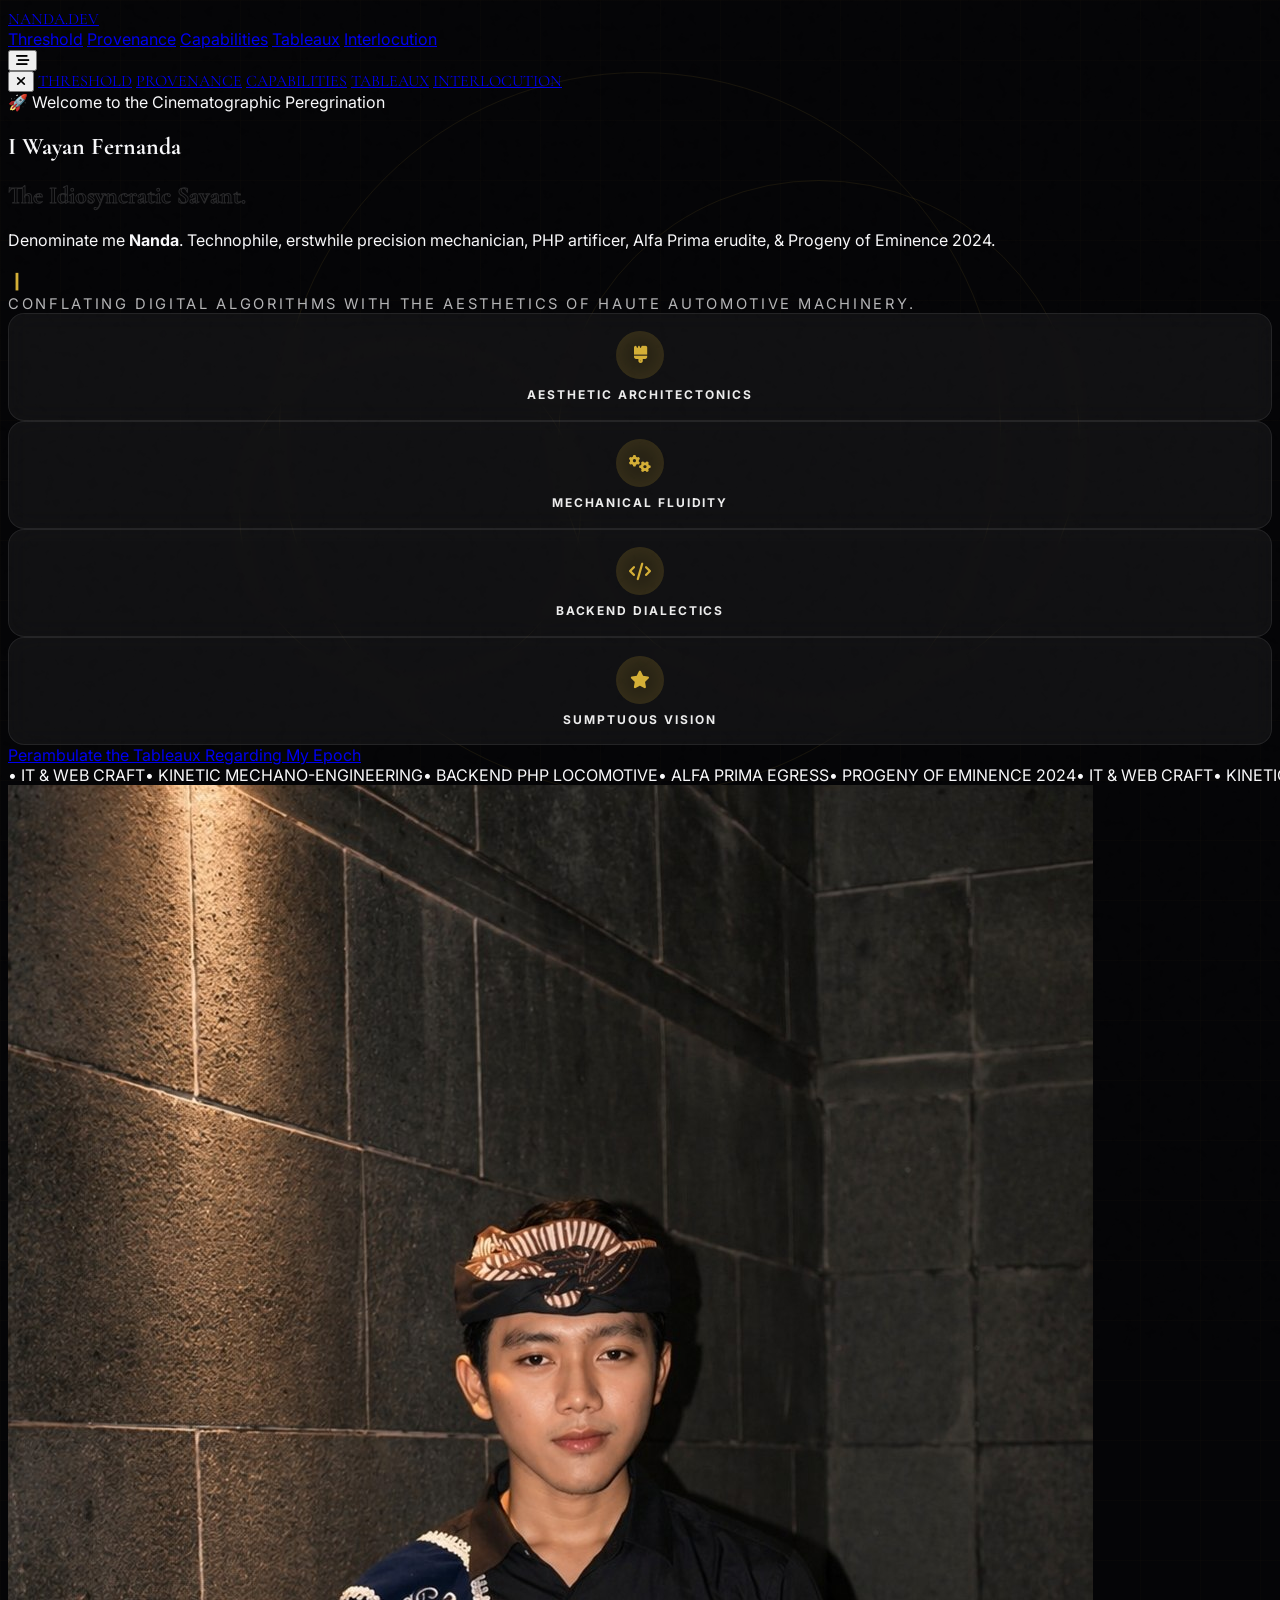
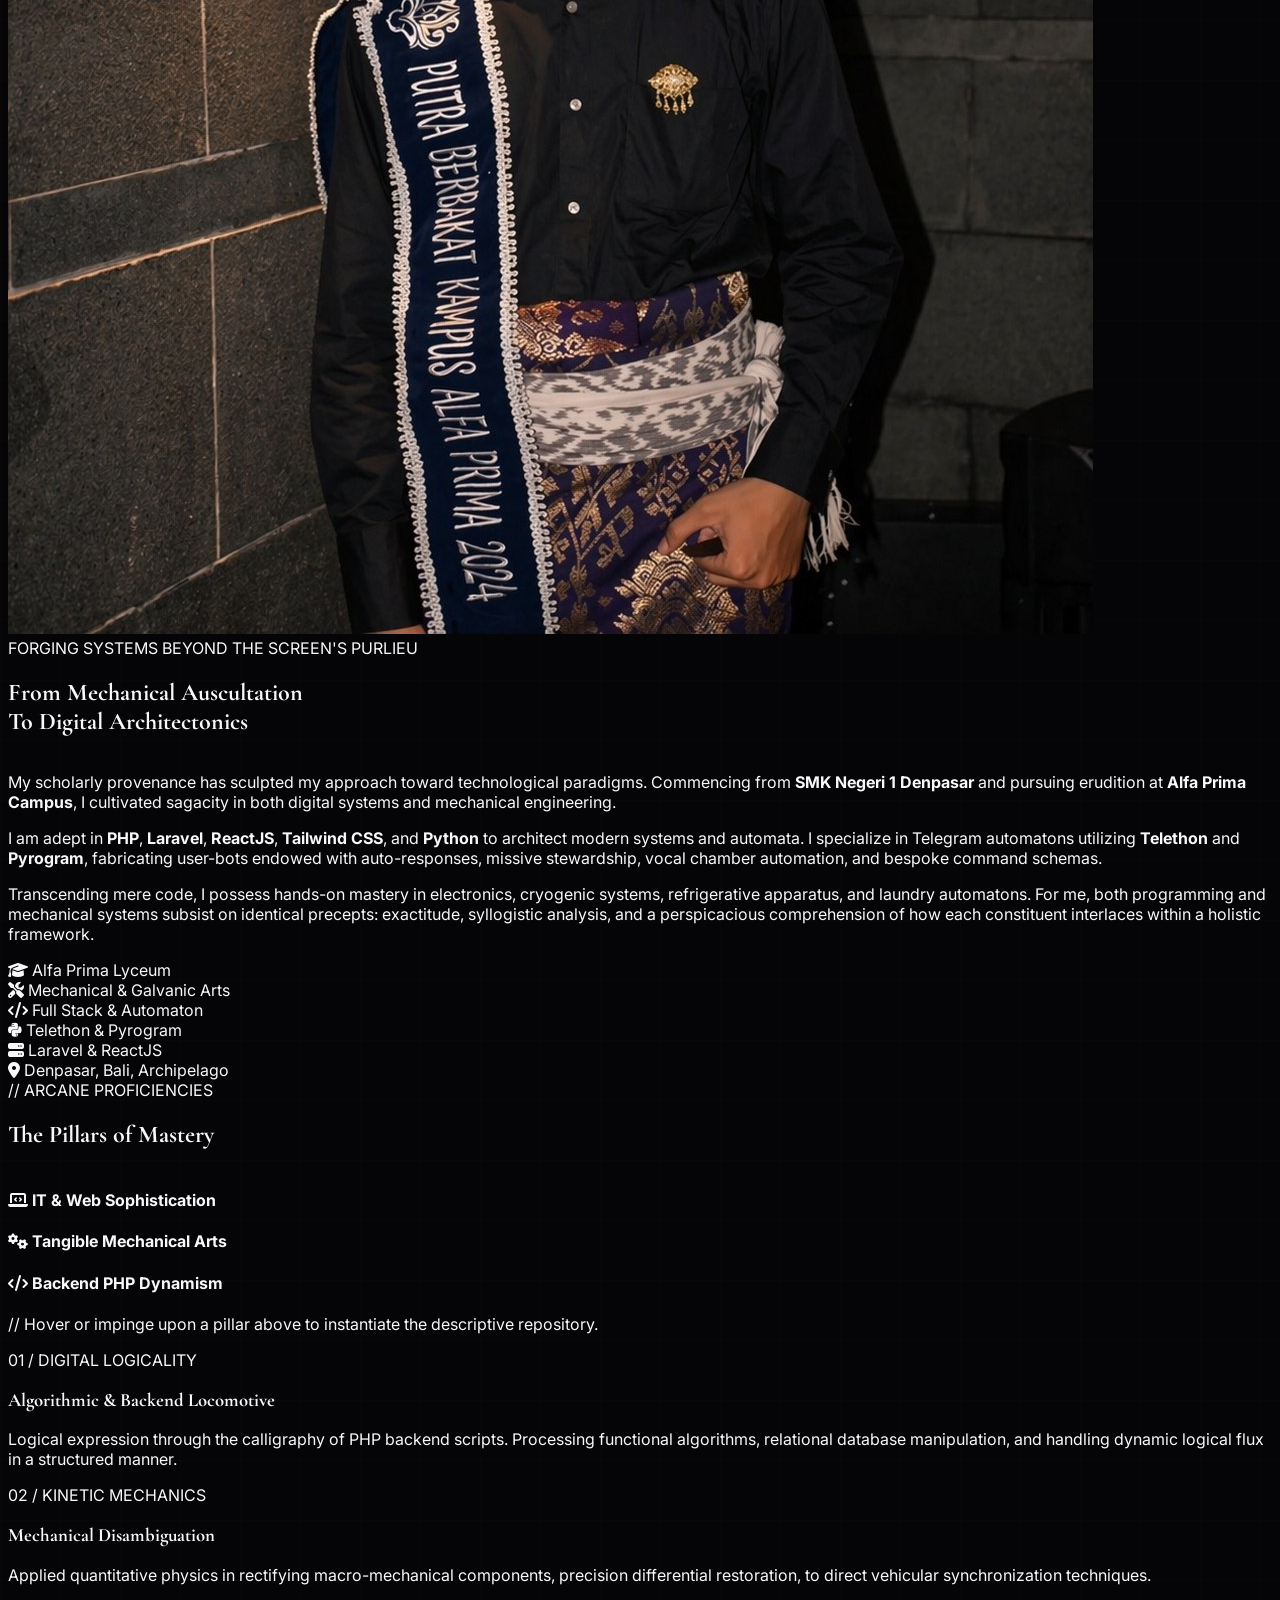
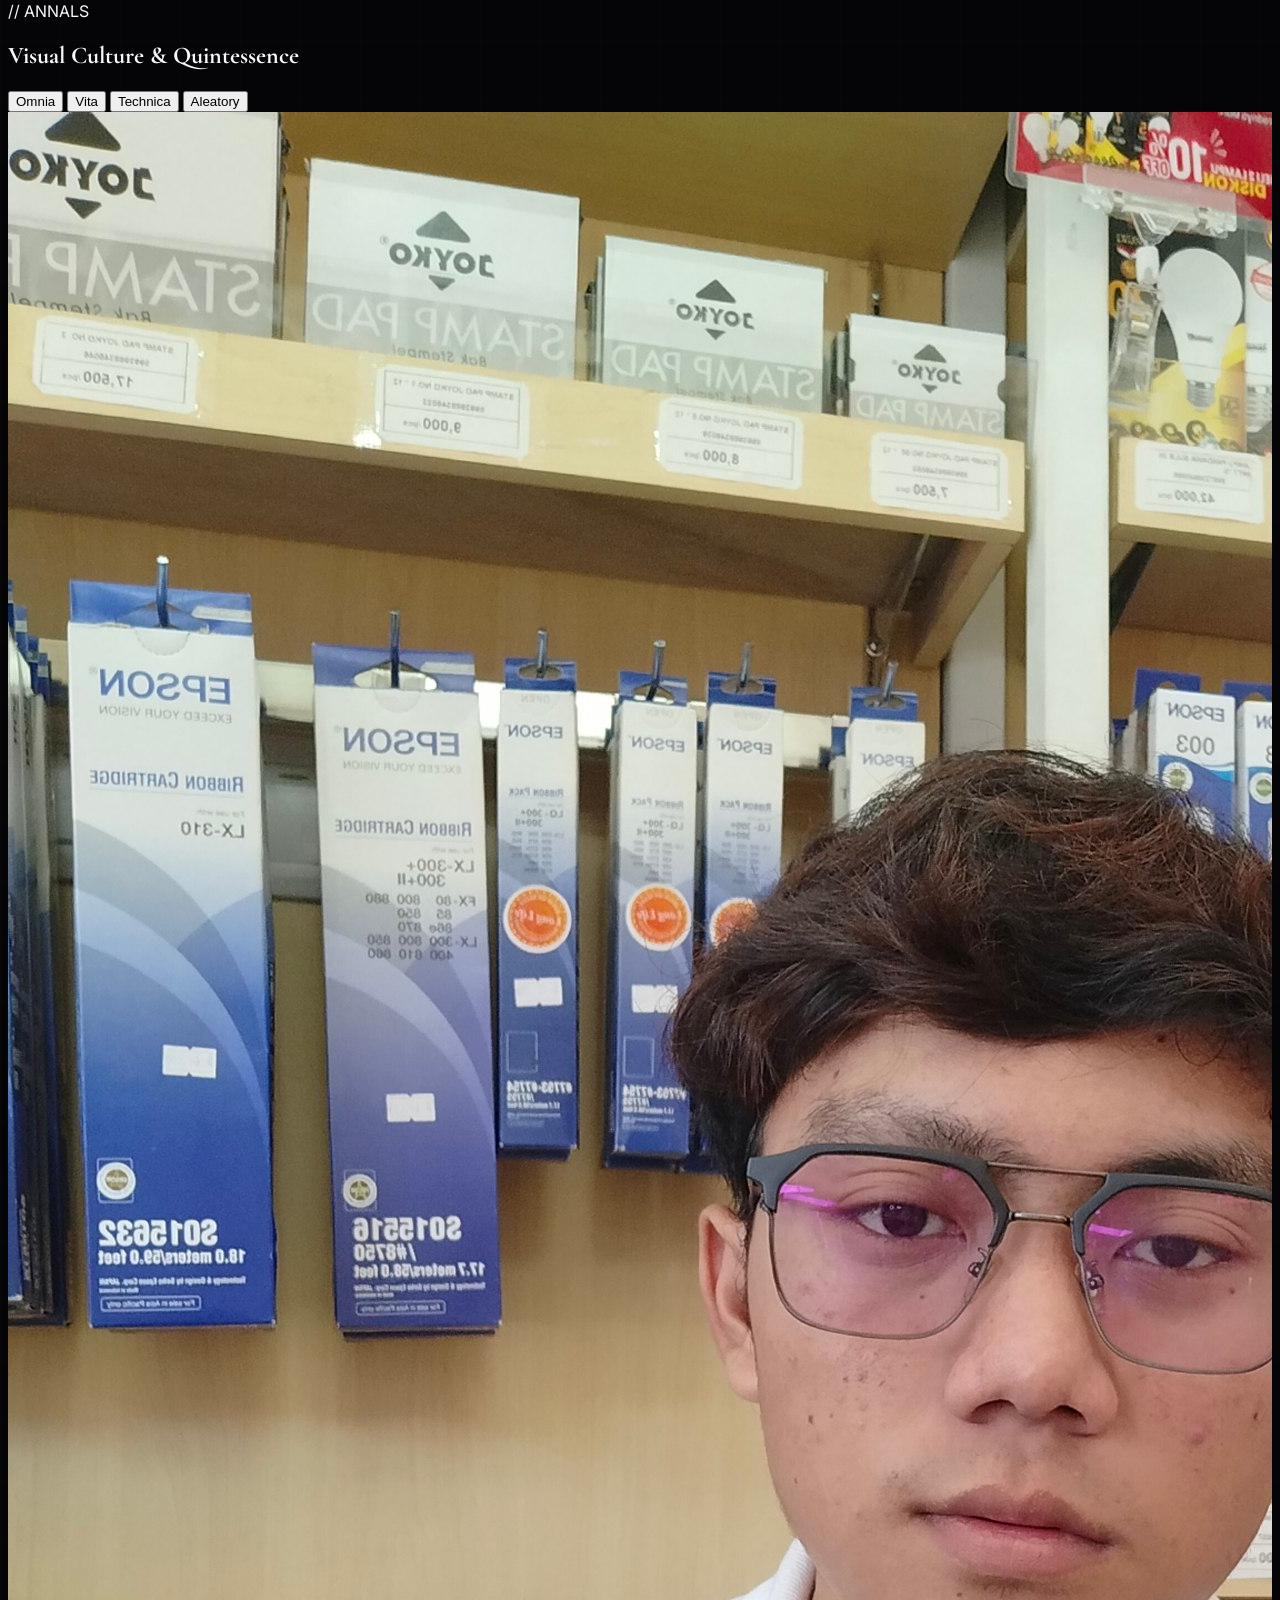
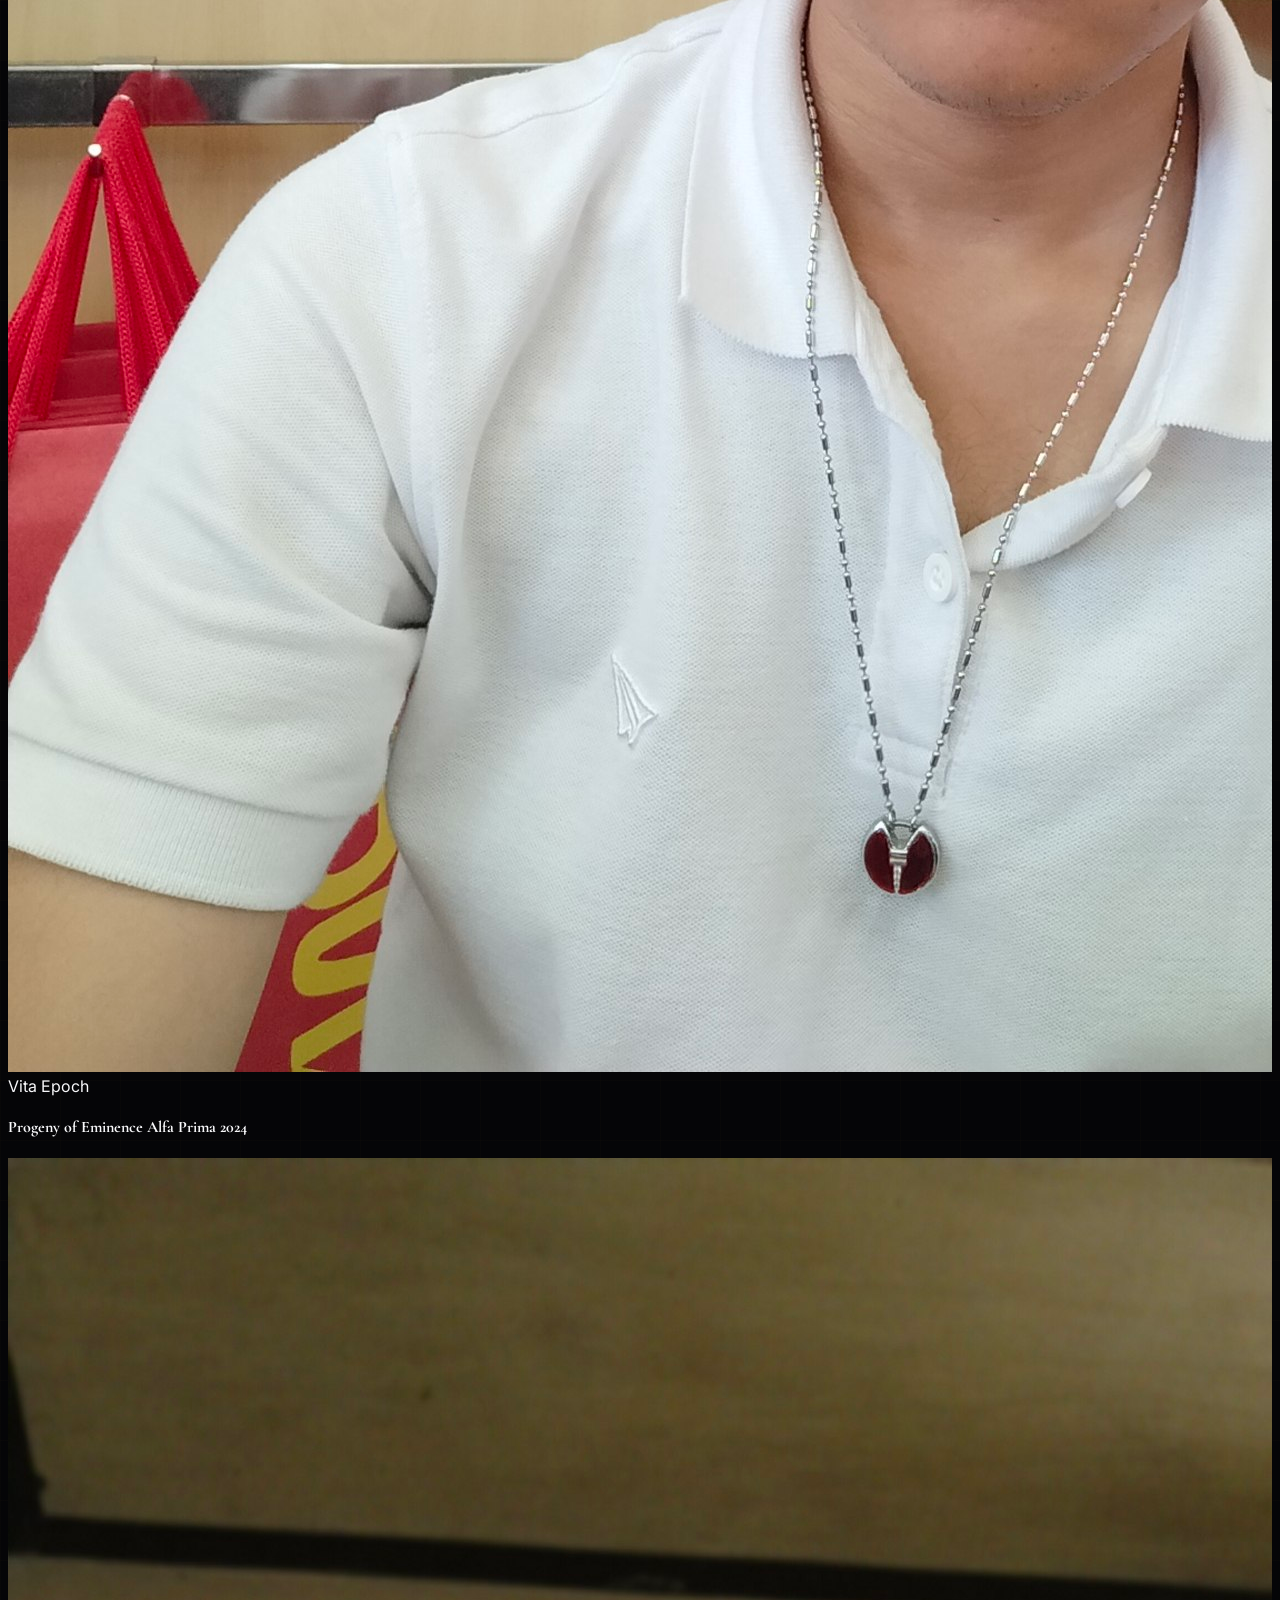
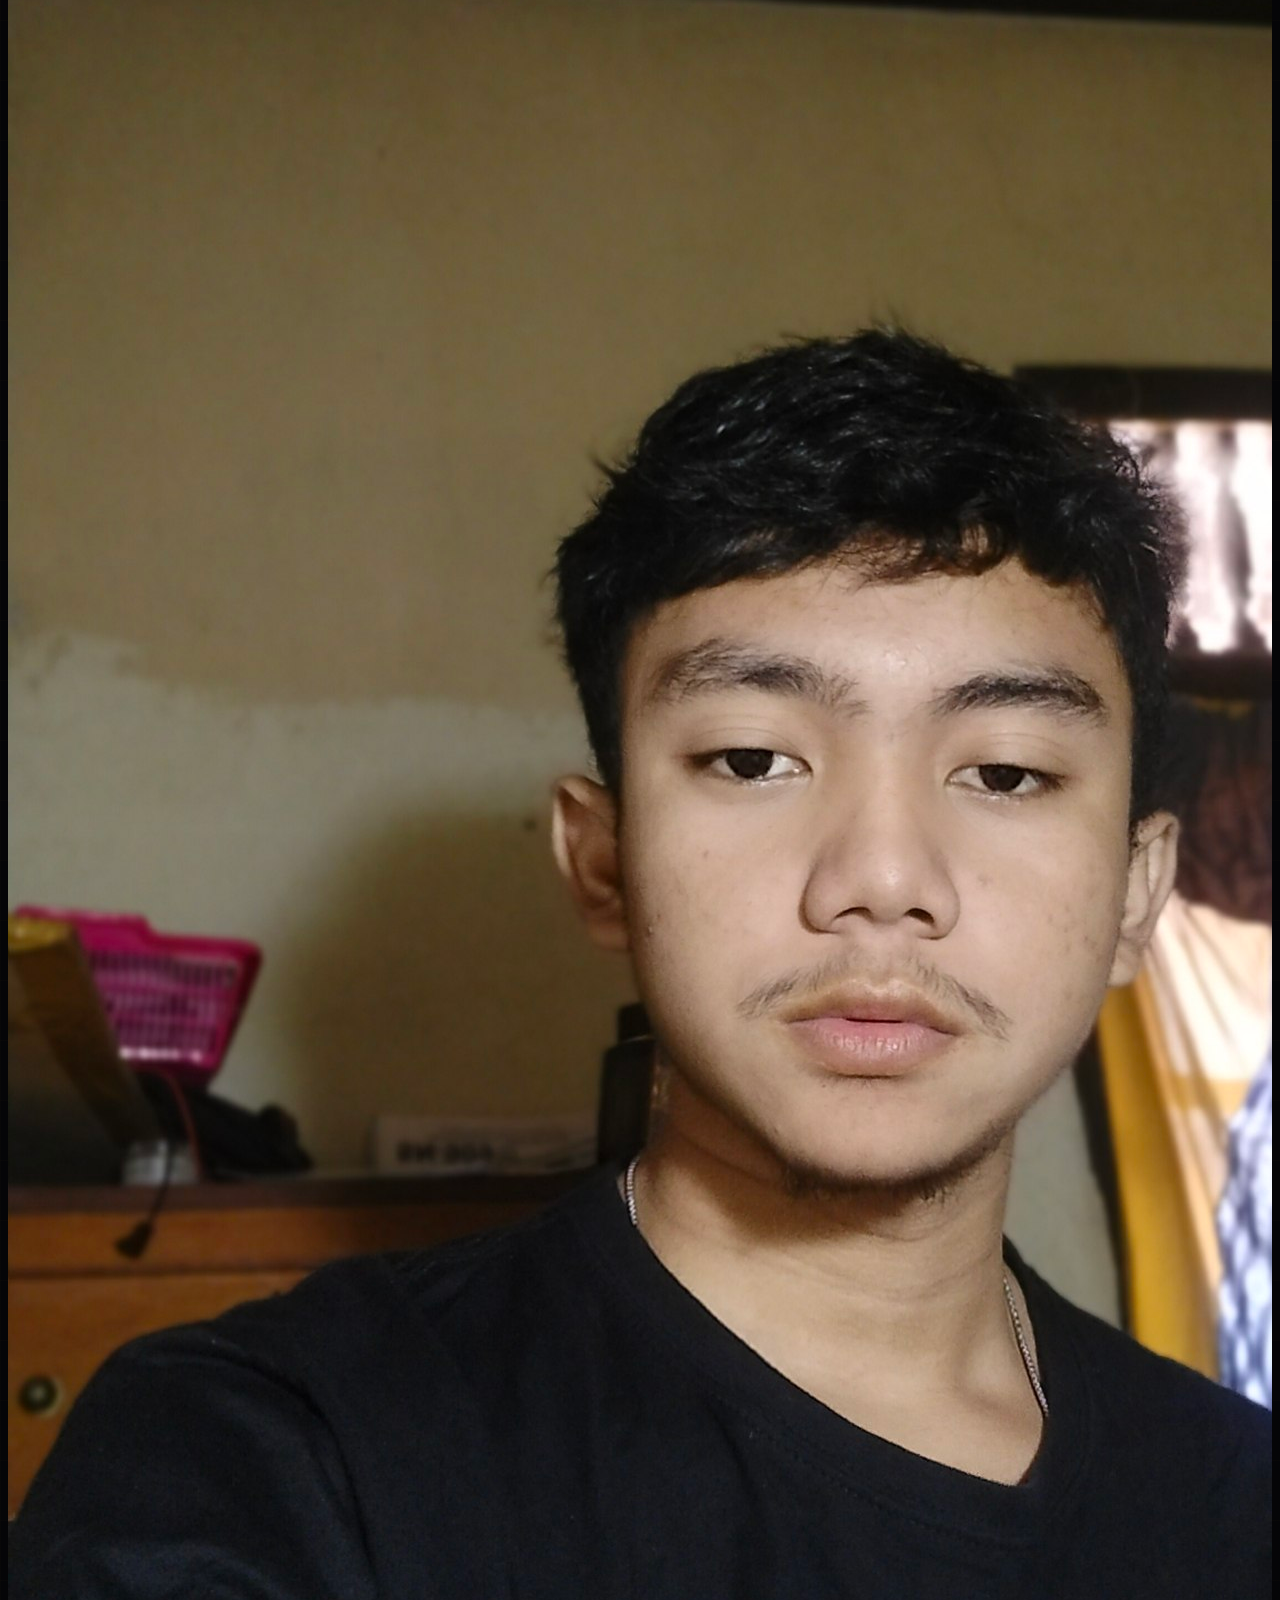
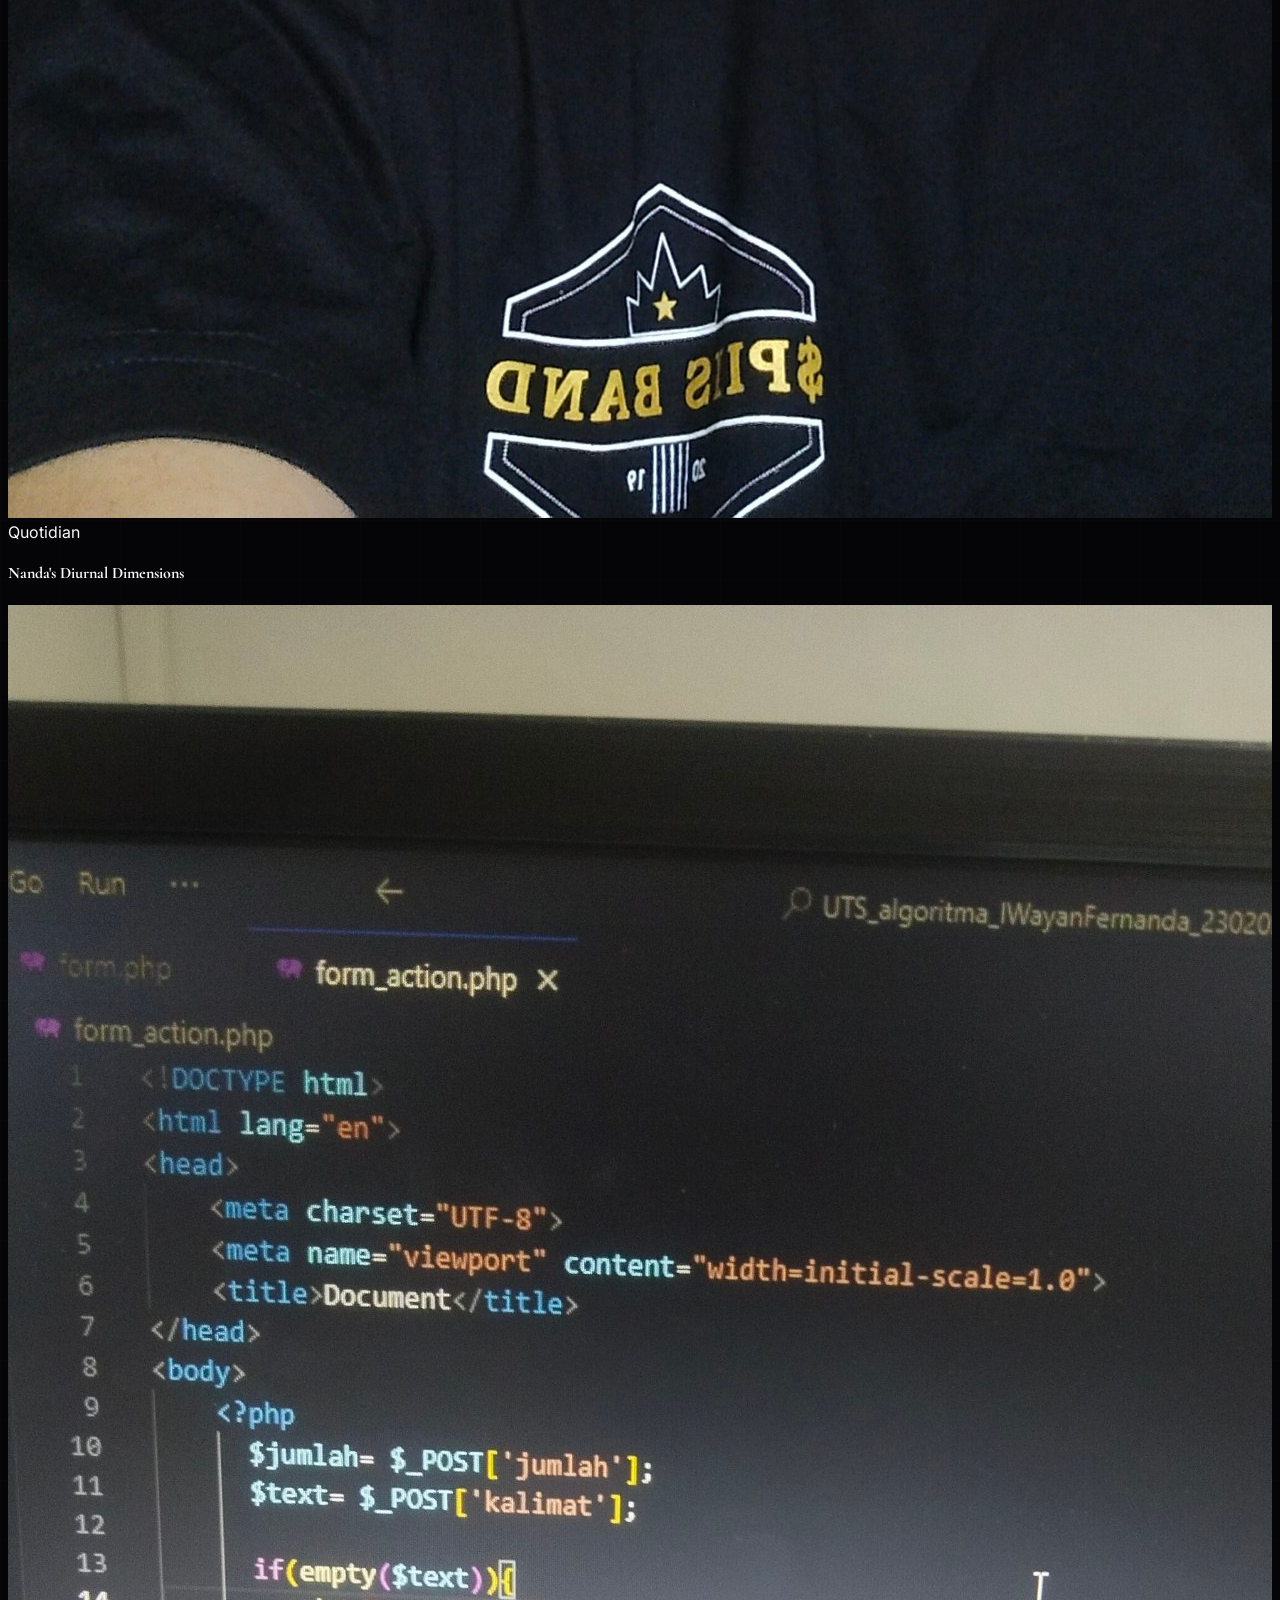
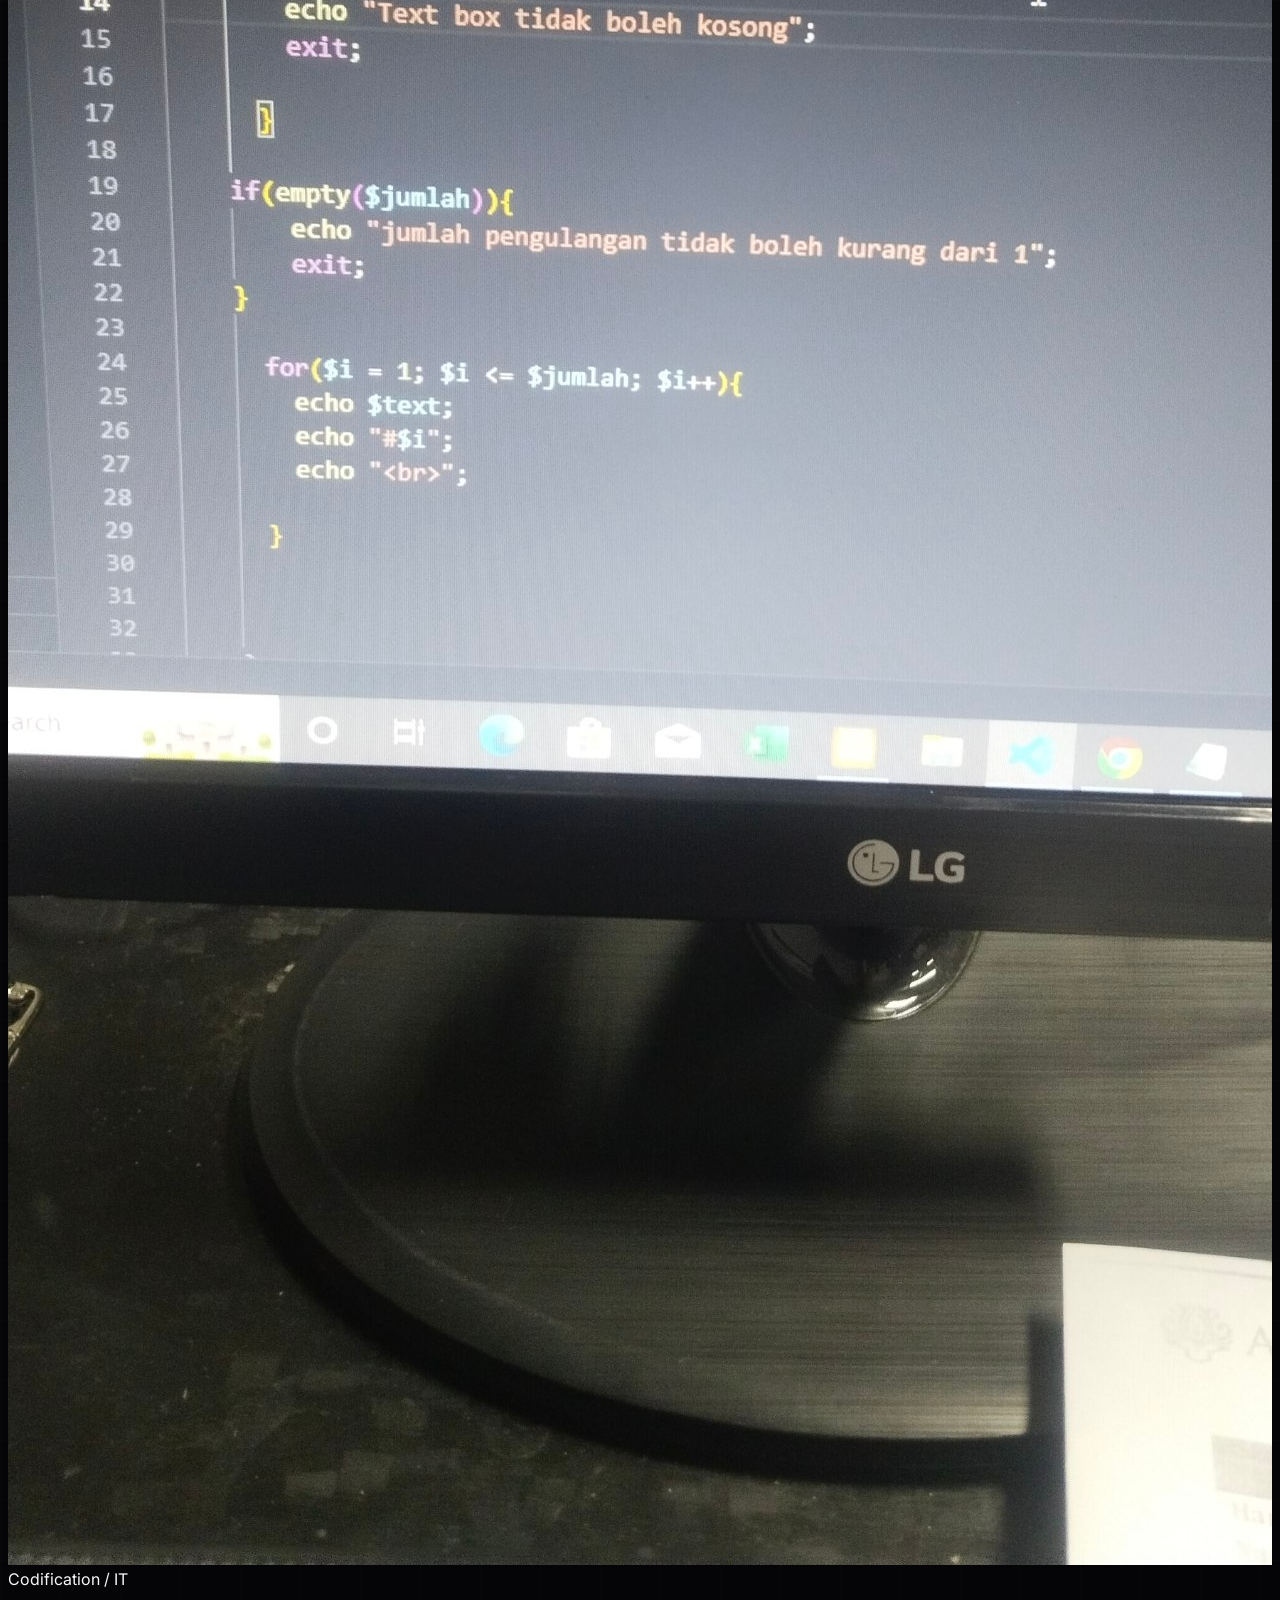
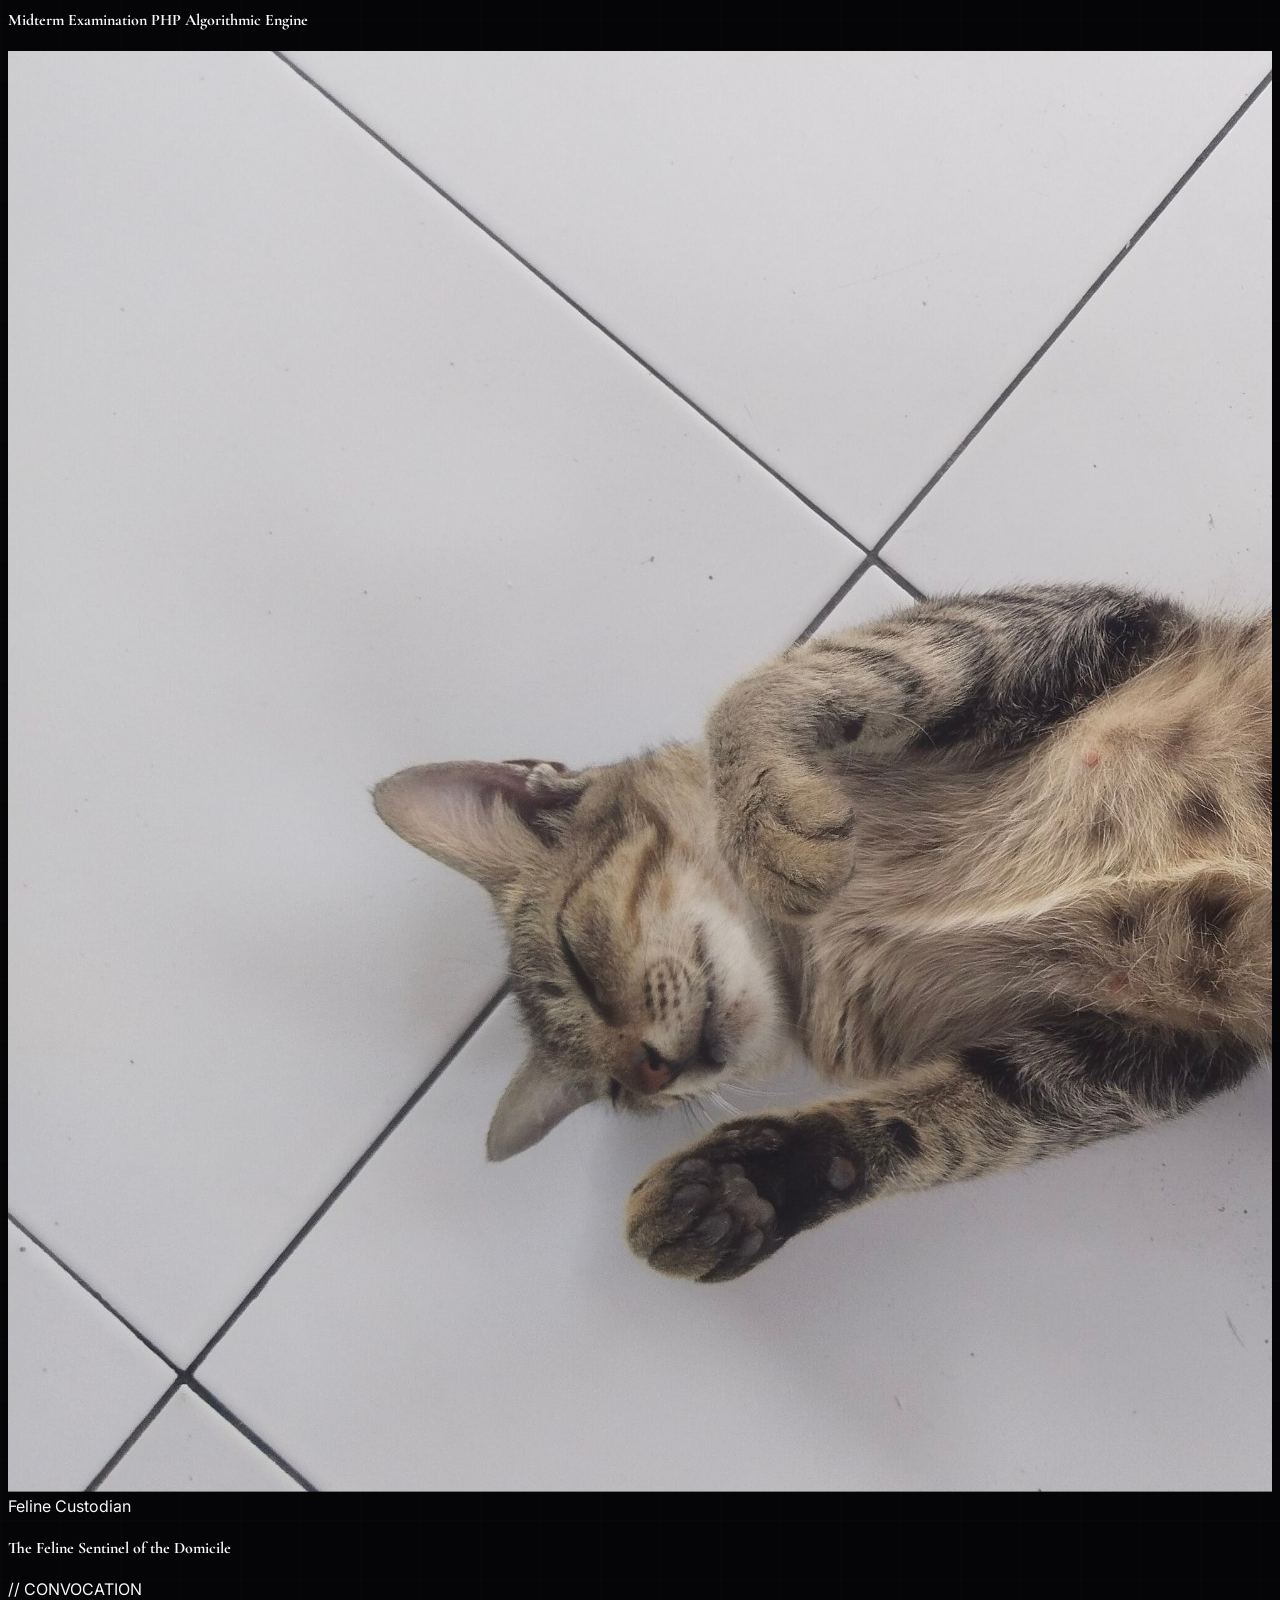
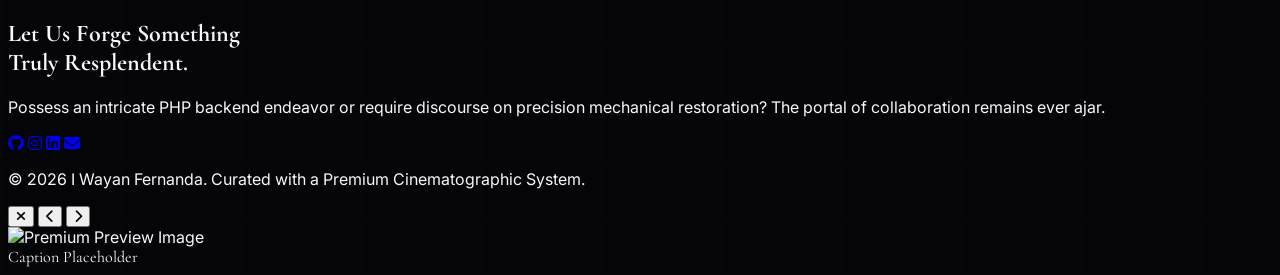
==== commit 9453218e: "update" ====
--- a/nanda.html
+++ b/nanda.html
@@ -1,5 +1,6 @@
+
 <!DOCTYPE html>
-<html lang="id" class="scroll-smooth">
+<html lang="en" class="scroll-smooth">
 <head>
     <meta charset="UTF-8">
     <meta name="viewport" content="width=device-width, initial-scale=1.0">
@@ -76,7 +77,7 @@
             transition: none;
             pointer-events: none;
             opacity: 0;
-}
+        }
         .shine-effect:hover::after {
             opacity: 1; left: 130%; transition: all 0.8s cubic-bezier(0.4, 0, 0.2, 1);
         }
@@ -223,11 +224,11 @@
         <div class="max-w-7xl mx-auto px-8 flex items-center justify-between">
             <a href="#" class="font-serif-luxury text-2xl font-bold tracking-[3px] text-white hover:text-[#d4af37] transition duration-300">NANDA<span class="text-[#d4af37]">.</span>DEV</a>
             <div class="hidden md:flex items-center space-x-10 text-[0.75rem] font-medium tracking-[2px] uppercase">
-                <a href="#home" class="nav-link text-white/60 hover:text-[#d4af37] transition duration-300">Home</a>
-                <a href="#about" class="nav-link text-white/60 hover:text-[#d4af37] transition duration-300">Tentang Aku</a>
-                <a href="#skills" class="nav-link text-white/60 hover:text-[#d4af37] transition duration-300">Skillset</a>
-                <a href="#gallery" class="nav-link text-white/60 hover:text-[#d4af37] transition duration-300">Galeri</a>
-                <a href="#contact" class="nav-link text-white/60 hover:text-[#d4af37] transition duration-300">Kontak</a>
+                <a href="#home" class="nav-link text-white/60 hover:text-[#d4af37] transition duration-300">Threshold</a>
+                <a href="#about" class="nav-link text-white/60 hover:text-[#d4af37] transition duration-300">Provenance</a>
+                <a href="#skills" class="nav-link text-white/60 hover:text-[#d4af37] transition duration-300">Capabilities</a>
+                <a href="#gallery" class="nav-link text-white/60 hover:text-[#d4af37] transition duration-300">Tableaux</a>
+                <a href="#contact" class="nav-link text-white/60 hover:text-[#d4af37] transition duration-300">Interlocution</a>
             </div>
             <button class="md:hidden text-white/80 hover:text-[#d4af37] text-xl" id="menuBtn">
                 <i class="fa-solid fa-bars-staggered"></i>
@@ -238,11 +239,11 @@
     <!-- Mobile Navigation Overlay -->
     <div id="mobileMenu" class="fixed inset-0 bg-[#050507]/98 backdrop-blur-xl z-50 hidden flex-col justify-center items-center space-y-8 text-xl font-serif-luxury tracking-[2px]">
         <button id="closeMenuBtn" class="absolute top-8 right-8 text-white/70 hover:text-[#d4af37] text-2xl"><i class="fa-solid fa-xmark"></i></button>
-        <a href="#home" class="mobile-link text-white hover:text-[#d4af37] transition">HOME</a>
-        <a href="#about" class="mobile-link text-white hover:text-[#d4af37] transition">TENTANG AKU</a>
-        <a href="#skills" class="mobile-link text-white hover:text-[#d4af37] transition">SKILLSET</a>
-        <a href="#gallery" class="mobile-link text-white hover:text-[#d4af37] transition">GALERI</a>
-        <a href="#contact" class="mobile-link text-white hover:text-[#d4af37] transition">KONTAK</a>
+        <a href="#home" class="mobile-link text-white hover:text-[#d4af37] transition">THRESHOLD</a>
+        <a href="#about" class="mobile-link text-white hover:text-[#d4af37] transition">PROVENANCE</a>
+        <a href="#skills" class="mobile-link text-white hover:text-[#d4af37] transition">CAPABILITIES</a>
+        <a href="#gallery" class="mobile-link text-white hover:text-[#d4af37] transition">TABLEAUX</a>
+        <a href="#contact" class="mobile-link text-white hover:text-[#d4af37] transition">INTERLOCUTION</a>
     </div>
 
     <!-- 1. Hero Section -->
@@ -262,7 +263,7 @@
 
         <div class="space-y-6 max-w-5xl">
             <div class="inline-block border border-[#d4af37]/30 bg-[#d4af37]/5 px-5 py-1.5 rounded-full text-[#d4af37] text-[0.65rem] font-semibold uppercase tracking-[3px] opacity-0 animate-fade-in">
-                🚀 Welcome to the Cinematic Odyssey
+                🚀 Welcome to the Cinematographic Peregrination
             </div>
             
             <div class="overflow-hidden py-2">
@@ -270,12 +271,12 @@
                     I Wayan Fernanda
                 </h1>
                 <h1 class="font-serif-luxury text-[11vw] md:text-[7vw] leading-[0.9] font-bold tracking-tight text-stroke block opacity-0 translate-y-[60px] hero-animate" style="animation-delay: 0.15s">
-                    The Creative Mind.
+                    The Idiosyncratic Savant.
                 </h1>
             </div>
 
             <p class="text-white/70 text-sm md:text-base tracking-[1px] max-w-xl mx-auto font-light leading-relaxed opacity-0 translate-y-[20px] hero-animate-delayed">
-                Panggil saja <strong class="text-[#d4af37] font-medium">Nanda</strong>. Tech-enthusiast, mantan mekanik presisi, koder PHP, alumni Alfa Prima, & <span class="border-b border-[#d4af37]/40 pb-0.5">Putra Berbakat 2024</span>.
+                Denominate me <strong class="text-[#d4af37] font-medium">Nanda</strong>. Technophile, erstwhile precision mechanician, PHP artificer, Alfa Prima erudite, & <span class="border-b border-[#d4af37]/40 pb-0.5">Progeny of Eminence 2024</span>.
             </p>
 
             <div id="heroTypewriter" class="typewriter-container opacity-0 translate-y-[20px] hero-animate-delayed">
@@ -284,34 +285,34 @@
             </div>
 
             <div class="hero-subtitle opacity-0 translate-y-[20px] hero-animate-delayed">
-                Memadukan algoritma digital dengan estetika mesin otomotif premium.
+                Conflating digital algorithms with the aesthetics of haute automotive machinery.
             </div>
 
             <div class="mt-10 grid grid-cols-2 sm:grid-cols-4 gap-4 max-w-4xl mx-auto opacity-0 translate-y-[20px] hero-animate-delayed">
                 <div class="hero-badge group">
                     <span class="hero-badge-icon"><i class="fa-solid fa-brush"></i></span>
-                    <span class="hero-badge-text">Creative Design</span>
+                    <span class="hero-badge-text">Aesthetic Architectonics</span>
                 </div>
                 <div class="hero-badge group">
                     <span class="hero-badge-icon"><i class="fa-solid fa-gears"></i></span>
-                    <span class="hero-badge-text">Engineering Flow</span>
+                    <span class="hero-badge-text">Mechanical Fluidity</span>
                 </div>
                 <div class="hero-badge group">
                     <span class="hero-badge-icon"><i class="fa-solid fa-code"></i></span>
-                    <span class="hero-badge-text">Backend Logic</span>
+                    <span class="hero-badge-text">Backend Dialectics</span>
                 </div>
                 <div class="hero-badge group">
                     <span class="hero-badge-icon"><i class="fa-solid fa-star"></i></span>
-                    <span class="hero-badge-text">Premium Vision</span>
+                    <span class="hero-badge-text">Sumptuous Vision</span>
                 </div>
             </div>
 
             <div class="flex flex-col sm:flex-row items-center justify-center gap-4 pt-6 opacity-0 translate-y-[20px] hero-animate-delayed">
                 <a href="#gallery" class="interactive-item btn-glow w-full sm:w-auto bg-[#d4af37] text-black font-semibold text-xs tracking-[2px] uppercase px-8 py-4 rounded-none hover:bg-white transition duration-500 shadow-xl shadow-[#d4af37]/10">
-                    Jelajahi Galeri
+                    Perambulate the Tableaux
                 </a>
                 <a href="#about" class="interactive-item btn-glow w-full sm:w-auto border border-white/20 text-white font-semibold text-xs tracking-[2px] uppercase px-8 py-4 rounded-none hover:bg-white hover:text-black hover:border-white transition duration-500">
-                    Tentang Saya
+                    Regarding My Epoch
                 </a>
             </div>
         </div>
@@ -320,8 +321,8 @@
     <!-- Kinetic Marquee System -->
     <section class="w-full bg-black/60 border-y border-white/5 py-6 overflow-hidden z-20 relative select-none">
         <div class="animate-marquee whitespace-nowrap flex items-center gap-8 text-xs font-mono tracking-[4px] uppercase text-white/40">
-            <span>• IT & WEB DEVELOPMENT</span> <span class="text-[#d4af37]">• KINETIC MECHANICAL ENGINEERING</span> <span>• BACKEND PHP ENGINE</span> <span>• ALFA PRIMA ALUMNI</span> <span>• PUTRA BERBAKAT 2024</span>
-            <span>• IT & WEB DEVELOPMENT</span> <span class="text-[#d4af37]">• KINETIC MECHANICAL ENGINEERING</span> <span>• BACKEND PHP ENGINE</span> <span>• ALFA PRIMA ALUMNI</span> <span>• PUTRA BERBAKAT 2024</span>
+            <span>• IT & WEB CRAFT</span> <span class="text-[#d4af37]">• KINETIC MECHANO-ENGINEERING</span> <span>• BACKEND PHP LOCOMOTIVE</span> <span>• ALFA PRIMA EGRESS</span> <span>• PROGENY OF EMINENCE 2024</span>
+            <span>• IT & WEB CRAFT</span> <span class="text-[#d4af37]">• KINETIC MECHANO-ENGINEERING</span> <span>• BACKEND PHP LOCOMOTIVE</span> <span>• ALFA PRIMA EGRESS</span> <span>• PROGENY OF EMINENCE 2024</span>
         </div>
     </section>
 
@@ -345,43 +346,70 @@
             
             <!-- Right: Narrative -->
             <div class="md:col-span-7 space-y-6 reveal-item">
-                <span class="text-[#d4af37] text-xs font-semibold tracking-[3px] uppercase block">// THE DUALITY JOURNEY</span>
+                <span class="text-[#d4af37] text-xs font-semibold tracking-[3px] uppercase block"> FORGING SYSTEMS BEYOND THE SCREEN'S PURLIEU</span>
                 <h2 class="font-serif-luxury text-4xl md:text-5xl font-light leading-tight text-white">
-                    Dari Presisi Logika Koding <br>Sampai <span class="italic font-normal text-[#d4af37]">Seni Otomotif Mesin.</span>
+                    From Mechanical Auscultation<br>To <span class="italic font-normal text-[#d4af37]">Digital Architectonics</span>
                 </h2>
                 <div class="section-divider w-20 h-[1px] bg-[#d4af37]/50"></div>
-                
-                <p class="text-white/60 font-light leading-relaxed text-sm md:text-base">
-                    Latar belakang pendidikan saya membentuk pola pikir yang unik. Ditempa di <strong class="text-white font-medium">SMK Negeri 1 Denpasar</strong>, lalu melanjutkan akselerasi akademis ke <strong class="text-white font-medium">Kampus Alfa Prima</strong>.
-                </p>
-                <p class="text-white/60 font-light leading-relaxed text-sm md:text-base">
-                    Bagi saya, menyusun struktur logika baris kode program PHP tidak berbeda jauh dengan merakit komponen mekanikal mesin motor. Keduanya menuntut presisi mutlak, pemecahan masalah secara analitis, dan estetika fungsional.
-                </p>
-                
-                <div class="grid grid-cols-2 gap-y-4 gap-x-6 pt-4 font-mono text-xs text-white/50">
-                    <div class="flex items-center gap-3"><i class="fa-solid fa-graduation-cap text-[#d4af37]"></i> Campus Alfa Prima</div>
-                    <div class="flex items-center gap-3"><i class="fa-solid fa-wrench text-[#d4af37]"></i> Mechanical Specialist</div>
-                    <div class="flex items-center gap-3"><i class="fa-solid fa-code text-[#d4af37]"></i> Back-End Web Dev</div>
-                    <div class="flex items-center gap-3"><i class="fa-solid fa-location-dot text-[#d4af37]"></i> Denpasar, Bali, ID</div>
-                </div>
-            </div>
-
+             <p class="text-white/60 font-light leading-relaxed text-sm md:text-base">
+    My scholarly provenance has sculpted my approach toward technological paradigms. Commencing from <strong class="text-white font-medium">SMK Negeri 1 Denpasar</strong> and pursuing erudition at <strong class="text-white font-medium">Alfa Prima Campus</strong>, I cultivated sagacity in both digital systems and mechanical engineering.
+</p>
+
+<p class="text-white/60 font-light leading-relaxed text-sm md:text-base">
+    I am adept in <strong class="text-white font-medium">PHP</strong>, <strong class="text-white font-medium">Laravel</strong>, <strong class="text-white font-medium">ReactJS</strong>, <strong class="text-white font-medium">Tailwind CSS</strong>, and <strong class="text-white font-medium">Python</strong> to architect modern systems and automata. I specialize in Telegram automatons utilizing <strong class="text-white font-medium">Telethon</strong> and <strong class="text-white font-medium">Pyrogram</strong>, fabricating user-bots endowed with auto-responses, missive stewardship, vocal chamber automation, and bespoke command schemas.
+</p>
+
+<p class="text-white/60 font-light leading-relaxed text-sm md:text-base">
+    Transcending mere code, I possess hands-on mastery in electronics, cryogenic systems, refrigerative apparatus, and laundry automatons. For me, both programming and mechanical systems subsist on identical precepts: exactitude, syllogistic analysis, and a perspicacious comprehension of how each constituent interlaces within a holistic framework.
+</p>
+
+<div class="grid grid-cols-2 gap-y-4 gap-x-6 pt-4 font-mono text-xs text-white/50">
+    <div class="flex items-center gap-3">
+        <i class="fa-solid fa-graduation-cap text-[#d4af37]"></i>
+        Alfa Prima Lyceum
+    </div>
+
+    <div class="flex items-center gap-3">
+        <i class="fa-solid fa-screwdriver-wrench text-[#d4af37]"></i>
+        Mechanical & Galvanic Arts
+    </div>
+
+    <div class="flex items-center gap-3">
+        <i class="fa-solid fa-code text-[#d4af37]"></i>
+        Full Stack & Automaton
+    </div>
+
+    <div class="flex items-center gap-3">
+        <i class="fa-brands fa-python text-[#d4af37]"></i>
+        Telethon & Pyrogram
+    </div>
+
+    <div class="flex items-center gap-3">
+        <i class="fa-solid fa-server text-[#d4af37]"></i>
+        Laravel & ReactJS
+    </div>
+
+    <div class="flex items-center gap-3">
+        <i class="fa-solid fa-location-dot text-[#d4af37]"></i>
+        Denpasar, Bali, Archipelago
+    </div>
+</div>
         </div>
     </section>
 
     <!-- Interactive Skills Section -->
     <section id="skills" class="py-32 px-8 relative z-10 bg-[#050507]/60">
         <div class="max-w-4xl mx-auto text-center space-y-4 mb-20 reveal-item">
-            <span class="text-[#d4af37] text-xs font-semibold tracking-[3px] uppercase block">// CAPABILITIES</span>
-            <h2 class="font-serif-luxury text-4xl md:text-5xl font-light">Pilar Keahlian Utama</h2>
+            <span class="text-[#d4af37] text-xs font-semibold tracking-[3px] uppercase block">// ARCANE PROFICIENCIES</span>
+            <h2 class="font-serif-luxury text-4xl md:text-5xl font-light">The Pillars of Mastery</h2>
             <div class="section-divider w-12 h-[1px] bg-[#d4af37]/50 mx-auto mt-4"></div>
         </div>
         
         <div class="max-w-4xl mx-auto flex flex-col gap-6 section-skills-trigger">
             <div class="interactive-item skill-node border-b border-white/5 py-6 grid md:grid-cols-12 items-center gap-4 group transition-colors duration-300 hover:border-[#d4af37]/30" 
-                 data-desc="Arsitektur web semantik modern, optimasi performa UI, serta integrasi desain yang clean, responsif, dan fungsional." data-width="85%">
+                 data-desc="Contemporary semantic web architectonics, UI performance amelioration, and integration of immaculate, responsive, and functional design." data-width="85%">
                 <h4 class="md:col-span-4 text-xs tracking-[2px] uppercase text-white/50 group-hover:text-white transition duration-300 flex items-center gap-3">
-                    <i class="fa-solid fa-laptop-code text-[#d4af37]/60 text-sm"></i> IT & Web Development
+                    <i class="fa-solid fa-laptop-code text-[#d4af37]/60 text-sm"></i> IT & Web Sophistication
                 </h4>
                 <div class="md:col-span-8 w-full h-[2px] bg-white/5 relative overflow-hidden">
                     <div class="bar absolute left-0 top-0 h-full bg-[#d4af37] w-0 shadow-[0_0_8px_rgba(212,175,55,0.5)]"></div>
@@ -389,9 +417,9 @@
             </div>
 
             <div class="interactive-item skill-node border-b border-white/5 py-6 grid md:grid-cols-12 items-center gap-4 group transition-colors duration-300 hover:border-[#d4af37]/30" 
-                 data-desc="Analisis mekanikal tingkat lanjut, diagnosa sistem kelistrikan & transmisi fisik, serta troubleshooting perangkat keras presisi tinggi." data-width="90%">
+                 data-desc="Advanced mechanical hermeneutics, diagnosis of galvanic & corporeal transmission systems, and high-precision hardware conundrum resolution." data-width="90%">
                 <h4 class="md:col-span-4 text-xs tracking-[2px] uppercase text-white/50 group-hover:text-white transition duration-300 flex items-center gap-3">
-                    <i class="fa-solid fa-gears text-[#d4af37]/60 text-sm"></i> Teknik Mekanik Fisik
+                    <i class="fa-solid fa-gears text-[#d4af37]/60 text-sm"></i> Tangible Mechanical Arts
                 </h4>
                 <div class="md:col-span-8 w-full h-[2px] bg-white/5 relative overflow-hidden">
                     <div class="bar absolute left-0 top-0 h-full bg-[#d4af37] w-0 shadow-[0_0_8px_rgba(212,175,55,0.5)]"></div>
@@ -399,9 +427,9 @@
             </div>
 
             <div class="interactive-item skill-node border-b border-white/5 py-6 grid md:grid-cols-12 items-center gap-4 group transition-colors duration-300 hover:border-[#d4af37]/30" 
-                 data-desc="Rekayasa server-side menggunakan native PHP engine, manajemen request form ($_POST), sistem enkripsi, routing logis, & sanitasi data." data-width="80%">
+                 data-desc="Server-side machination employing native PHP locomotion, form petition governance ($_POST), cipher systems, syllogistic routing, & data expurgation." data-width="80%">
                 <h4 class="md:col-span-4 text-xs tracking-[2px] uppercase text-white/50 group-hover:text-white transition duration-300 flex items-center gap-3">
-                    <i class="fa-solid fa-code text-[#d4af37]/60 text-sm"></i> Backend PHP Engine
+                    <i class="fa-solid fa-code text-[#d4af37]/60 text-sm"></i> Backend PHP Dynamism
                 </h4>
                 <div class="md:col-span-8 w-full h-[2px] bg-white/5 relative overflow-hidden">
                     <div class="bar absolute left-0 top-0 h-full bg-[#d4af37] w-0 shadow-[0_0_8px_rgba(212,175,55,0.5)]"></div>
@@ -411,7 +439,7 @@
 
         <div class="max-w-4xl mx-auto mt-12 text-center p-4 border border-white/5 bg-white/[0.01] min-h-[56px] flex items-center justify-center">
             <p id="dynamic-skill-desc" class="text-xs font-mono text-[#d4af37]/60 transition-all duration-300">
-                // Hover atau sentuh salah satu pilar kompetensi di atas untuk memuat repositori deskripsi data.
+                // Hover or impinge upon a pillar above to instantiate the descriptive repository.
             </p>
         </div>
     </section>
@@ -426,10 +454,10 @@
                     <div class="absolute inset-0 bg-gradient-to-t from-black/80 via-black/10 to-transparent pointer-events-none opacity-60 group-hover:opacity-40 transition-opacity"></div>
                 </div>
                 <div class="w-full md:w-1/2 space-y-4 transition-transform duration-700 group-hover:translate-x-2">
-                    <span class="text-[#d4af37] font-mono text-xs tracking-[2px]">01 / DIGITAL LOGIC</span>
-                    <h3 class="font-serif-luxury text-3xl font-light text-white tracking-wide">Algoritma & Backend Engine</h3>
+                    <span class="text-[#d4af37] font-mono text-xs tracking-[2px]">01 / DIGITAL LOGICALITY</span>
+                    <h3 class="font-serif-luxury text-3xl font-light text-white tracking-wide">Algorithmic & Backend Locomotive</h3>
                     <div class="w-12 h-[1px] bg-[#d4af37]/40"></div>
-                    <p class="text-white/50 font-light text-sm leading-relaxed">Ekspresi logika melalui baris skrip PHP backend. Memproses algoritma fungsional, manipulasi database relasional, dan penanganan alur logika dinamis secara terstruktur.</p>
+                    <p class="text-white/50 font-light text-sm leading-relaxed">Logical expression through the calligraphy of PHP backend scripts. Processing functional algorithms, relational database manipulation, and handling dynamic logical flux in a structured manner.</p>
                 </div>
             </div>
 
@@ -440,10 +468,10 @@
                     <div class="absolute inset-0 bg-gradient-to-t from-black/80 via-black/10 to-transparent pointer-events-none opacity-60 group-hover:opacity-40 transition-opacity"></div>
                 </div>
                 <div class="w-full md:w-1/2 space-y-4 transition-transform duration-700 group-hover:-translate-x-2">
-                    <span class="text-[#d4af37] font-mono text-xs tracking-[2px]">02 / KINETIC ENGINEERING</span>
-                    <h3 class="font-serif-luxury text-3xl font-light text-white tracking-wide">Troubleshooting Mekanikal</h3>
+                    <span class="text-[#d4af37] font-mono text-xs tracking-[2px]">02 / KINETIC MECHANICS</span>
+                    <h3 class="font-serif-luxury text-3xl font-light text-white tracking-wide">Mechanical Disambiguation</h3>
                     <div class="w-12 h-[1px] bg-[#d4af37]/40"></div>
-                    <p class="text-white/50 font-light text-sm leading-relaxed">Penerapan ilmu fisika terapan terukur pada perbaikan komponen mesin makro, restorasi gardan presisi, hingga teknik sinkronisasi kendaraan secara langsung.</p>
+                    <p class="text-white/50 font-light text-sm leading-relaxed">Applied quantitative physics in rectifying macro-mechanical components, precision differential restoration, to direct vehicular synchronization techniques.</p>
                 </div>
             </div>
         </div>
@@ -452,59 +480,59 @@
     <!-- 4. Gallery Section (Premium 3D Tile Masonry-Grid) -->
     <section id="gallery" class="py-32 px-8 bg-[#050507] relative z-10 border-t border-white/5">
         <div class="max-w-6xl mx-auto text-center space-y-4 mb-16 reveal-item">
-            <span class="text-[#d4af37] text-xs font-semibold tracking-[3px] uppercase block">// ARCHIVES</span>
-            <h2 class="font-serif-luxury text-4xl md:text-5xl font-light">Visual Kebudayaan & Esensi</h2>
+            <span class="text-[#d4af37] text-xs font-semibold tracking-[3px] uppercase block">// ANNALS</span>
+            <h2 class="font-serif-luxury text-4xl md:text-5xl font-light">Visual Culture & Quintessence</h2>
             <div class="section-divider w-12 h-[1px] bg-[#d4af37]/50 mx-auto mt-4"></div>
         </div>
 
         <!-- Filter Controls -->
         <div class="flex flex-wrap justify-center gap-3 mb-16 max-w-xl mx-auto text-xs tracking-[2px] uppercase reveal-item">
-            <button class="filter-btn px-6 py-3 border border-[#d4af37] bg-[#d4af37] text-black transition duration-300 font-medium tracking-[2px]" data-filter="all">Semua</button>
-            <button class="filter-btn px-6 py-3 border border-white/10 text-white/60 bg-transparent hover:text-white hover:border-white transition duration-300 font-medium tracking-[2px]" data-filter="life">Life</button>
-            <button class="filter-btn px-6 py-3 border border-white/10 text-white/60 bg-transparent hover:text-white hover:border-white transition duration-300 font-medium tracking-[2px]" data-filter="tech">Tech</button>
-            <button class="filter-btn px-6 py-3 border border-white/10 text-white/60 bg-transparent hover:text-white hover:border-white transition duration-300 font-medium tracking-[2px]" data-filter="random">Random</button>
+            <button class="filter-btn px-6 py-3 border border-[#d4af37] bg-[#d4af37] text-black transition duration-300 font-medium tracking-[2px]" data-filter="all">Omnia</button>
+            <button class="filter-btn px-6 py-3 border border-white/10 text-white/60 bg-transparent hover:text-white hover:border-white transition duration-300 font-medium tracking-[2px]" data-filter="life">Vita</button>
+            <button class="filter-btn px-6 py-3 border border-white/10 text-white/60 bg-transparent hover:text-white hover:border-white transition duration-300 font-medium tracking-[2px]" data-filter="tech">Technica</button>
+            <button class="filter-btn px-6 py-3 border border-white/10 text-white/60 bg-transparent hover:text-white hover:border-white transition duration-300 font-medium tracking-[2px]" data-filter="random">Aleatory</button>
         </div>
 
         <!-- Grid Container -->
         <div class="max-w-6xl mx-auto grid grid-cols-1 sm:grid-cols-2 lg:grid-cols-4 gap-6 perspective-context" id="galleryGrid">
             
             <!-- Item 1: Life -->
-            <div class="gallery-item group relative aspect-[3/4] overflow-hidden border border-white/5 bg-neutral-900 reveal-item interactive-item shine-effect shadow-xl hover:shadow-[#d4af37]/5 transition-all duration-500" data-category="life" data-caption="Putra Berbakat Alfa Prima 2024">
+            <div class="gallery-item group relative aspect-[3/4] overflow-hidden border border-white/5 bg-neutral-900 reveal-item interactive-item shine-effect shadow-xl hover:shadow-[#d4af37]/5 transition-all duration-500" data-category="life" data-caption="Progeny of Eminence Alfa Prima 2024">
                 <img src="fer.jpg" alt="Putra Berbakat Alfa Prima 2024" class="w-full h-full object-cover grayscale brightness-90 group-hover:grayscale-0 group-hover:scale-105 group-hover:saturate-125 transition-all duration-700 cubic-bezier(0.25, 1, 0.5, 1)">
                 <div class="trace-border"></div>
                 <div class="absolute inset-0 bg-gradient-to-t from-black via-black/20 to-transparent opacity-100 lg:opacity-0 group-hover:opacity-100 transition-opacity duration-400 flex flex-col justify-end p-6">
-                    <span class="text-[0.6rem] font-mono text-[#d4af37] uppercase tracking-[2px] mb-1">Life Momen</span>
-                    <h4 class="text-base font-serif-luxury italic text-white font-medium">Putra Berbakat Alfa Prima 2024</h4>
+                    <span class="text-[0.6rem] font-mono text-[#d4af37] uppercase tracking-[2px] mb-1">Vita Epoch</span>
+                    <h4 class="text-base font-serif-luxury italic text-white font-medium">Progeny of Eminence Alfa Prima 2024</h4>
                 </div>
             </div>
 
             <!-- Item 2: Casual -->
-            <div class="gallery-item group relative aspect-[3/4] overflow-hidden border border-white/5 bg-neutral-900 reveal-item interactive-item shine-effect shadow-xl hover:shadow-[#d4af37]/5 transition-all duration-500" data-category="life" data-caption="Dimensi Keseharian Nanda">
+            <div class="gallery-item group relative aspect-[3/4] overflow-hidden border border-white/5 bg-neutral-900 reveal-item interactive-item shine-effect shadow-xl hover:shadow-[#d4af37]/5 transition-all duration-500" data-category="life" data-caption="Nanda's Diurnal Dimensions">
                 <img src="nan.jpg" alt="Nanda Casual" class="w-full h-full object-cover grayscale brightness-90 group-hover:grayscale-0 group-hover:scale-105 group-hover:saturate-125 transition-all duration-700 cubic-bezier(0.25, 1, 0.5, 1)">
                 <div class="trace-border"></div>
                 <div class="absolute inset-0 bg-gradient-to-t from-black via-black/20 to-transparent opacity-100 lg:opacity-0 group-hover:opacity-100 transition-opacity duration-400 flex flex-col justify-end p-6">
-                    <span class="text-[0.6rem] font-mono text-[#d4af37] uppercase tracking-[2px] mb-1">Casual</span>
-                    <h4 class="text-base font-serif-luxury italic text-white font-medium">Dimensi Keseharian Nanda</h4>
+                    <span class="text-[0.6rem] font-mono text-[#d4af37] uppercase tracking-[2px] mb-1">Quotidian</span>
+                    <h4 class="text-base font-serif-luxury italic text-white font-medium">Nanda's Diurnal Dimensions</h4>
                 </div>
             </div>
 
             <!-- Item 3: Tech -->
-            <div class="gallery-item group relative aspect-[3/4] overflow-hidden border border-white/5 bg-neutral-900 reveal-item interactive-item shine-effect shadow-xl hover:shadow-[#d4af37]/5 transition-all duration-500" data-category="tech" data-caption="Ujian UTS Algoritma Engine PHP">
+            <div class="gallery-item group relative aspect-[3/4] overflow-hidden border border-white/5 bg-neutral-900 reveal-item interactive-item shine-effect shadow-xl hover:shadow-[#d4af37]/5 transition-all duration-500" data-category="tech" data-caption="Midterm Examination PHP Algorithmic Engine">
                 <img src="rand.jpg" alt="UTS Algoritma PHP" class="w-full h-full object-cover grayscale brightness-90 group-hover:grayscale-0 group-hover:scale-105 group-hover:saturate-125 transition-all duration-700 cubic-bezier(0.25, 1, 0.5, 1)">
                 <div class="trace-border"></div>
                 <div class="absolute inset-0 bg-gradient-to-t from-black via-black/20 to-transparent opacity-100 lg:opacity-0 group-hover:opacity-100 transition-opacity duration-400 flex flex-col justify-end p-6">
-                    <span class="text-[0.6rem] font-mono text-[#d4af37] uppercase tracking-[2px] mb-1">Coding / IT</span>
-                    <h4 class="text-base font-serif-luxury italic text-white font-medium">Ujian UTS Algoritma Engine PHP</h4>
+                    <span class="text-[0.6rem] font-mono text-[#d4af37] uppercase tracking-[2px] mb-1">Codification / IT</span>
+                    <h4 class="text-base font-serif-luxury italic text-white font-medium">Midterm Examination PHP Algorithmic Engine</h4>
                 </div>
             </div>
 
             <!-- Item 4: Random -->
-            <div class="gallery-item group relative aspect-[3/4] overflow-hidden border border-white/5 bg-neutral-900 reveal-item interactive-item shine-effect shadow-xl hover:shadow-[#d4af37]/5 transition-all duration-500" data-category="random" data-caption="Sobat Kucing Penjaga Rumah">
+            <div class="gallery-item group relative aspect-[3/4] overflow-hidden border border-white/5 bg-neutral-900 reveal-item interactive-item shine-effect shadow-xl hover:shadow-[#d4af37]/5 transition-all duration-500" data-category="random" data-caption="The Feline Sentinel of the Domicile">
                 <img src="kucing.jpg" alt="Kucing Santai" class="w-full h-full object-cover grayscale brightness-90 group-hover:grayscale-0 group-hover:scale-105 group-hover:saturate-125 transition-all duration-700 cubic-bezier(0.25, 1, 0.5, 1)">
                 <div class="trace-border"></div>
                 <div class="absolute inset-0 bg-gradient-to-t from-black via-black/20 to-transparent opacity-100 lg:opacity-0 group-hover:opacity-100 transition-opacity duration-400 flex flex-col justify-end p-6">
-                    <span class="text-[0.6rem] font-mono text-[#d4af37] uppercase tracking-[2px] mb-1">Feline Companion</span>
-                    <h4 class="text-base font-serif-luxury italic text-white font-medium">Sobat Kucing Penjaga Rumah</h4>
+                    <span class="text-[0.6rem] font-mono text-[#d4af37] uppercase tracking-[2px] mb-1">Feline Custodian</span>
+                    <h4 class="text-base font-serif-luxury italic text-white font-medium">The Feline Sentinel of the Domicile</h4>
                 </div>
             </div>
 
@@ -514,12 +542,12 @@
     <!-- Contact Section -->
     <section id="contact" class="py-32 px-8 bg-black/60 border-t border-white/5 relative z-10 text-center overflow-hidden">
         <div class="max-w-4xl mx-auto space-y-8 reveal-item">
-            <span class="text-[#d4af37] text-xs font-semibold tracking-[3px] uppercase block">// INVITATION</span>
+            <span class="text-[#d4af37] text-xs font-semibold tracking-[3px] uppercase block">// CONVOCATION</span>
             <h2 class="font-serif-luxury text-5xl md:text-7xl font-light text-white leading-tight">
-                Mari Bangun Sesuatu <br>Yang <span class="italic font-normal text-[#d4af37]">Luar Biasa.</span>
+                Let Us Forge Something <br>Truly <span class="italic font-normal text-[#d4af37]">Resplendent.</span>
             </h2>
             <p class="text-white/50 text-sm max-w-md mx-auto font-light leading-relaxed">
-                Punya proyek web backend PHP yang rumit atau butuh diskusi restorasi mekanikal presisi? Pintu kolaborasi selalu terbuka.
+                Possess an intricate PHP backend endeavor or require discourse on precision mechanical restoration? The portal of collaboration remains ever ajar.
             </p>
             
             <div class="pt-6 flex flex-wrap justify-center gap-6 text-2xl">
@@ -533,7 +561,7 @@
 
     <!-- Footer -->
     <footer class="border-t border-white/5 py-12 text-center text-xs tracking-[2px] uppercase text-white/30 bg-black/90 relative z-10">
-        <p>&copy; 2026 I Wayan Fernanda. Curated with Premium Cinematic System.</p>
+        <p>&copy; 2026 I Wayan Fernanda. Curated with a Premium Cinematographic System.</p>
     </footer>
 
     <!-- 5. Advanced Cinematic Lightbox System Structure -->
@@ -616,10 +644,10 @@
 
         const heroTypewriterText = document.getElementById('typewriterText');
         const heroTypewriterPhrases = [
-            'Mantan Mekanik Presisi.',
-            'Koder Backend PHP.',
-            'Putra Berbakat 2024.',
-            'Pemecah Masalah Visual & Logika.'
+            'Aforetime Precision Mechanician.',
+            'Backend PHP Codifier.',
+            'Progeny of Eminence 2024.',
+            'Connoisseur of Visual & Logical Conundrums.'
         ];
         let heroTypewriterPhrase = 0;
         let heroTypewriterChar = 0;
@@ -768,7 +796,7 @@
                 document.getElementById('dynamic-skill-desc').style.color = '#fff';
             });
             node.addEventListener('mouseleave', () => {
-                document.getElementById('dynamic-skill-desc').innerHTML = `// Hover atau sentuh salah satu pilar kompetensi di atas untuk memuat repositori deskripsi data.`;
+                document.getElementById('dynamic-skill-desc').innerHTML = `// Hover or impinge upon a pillar above to instantiate the descriptive repository.`;
                 document.getElementById('dynamic-skill-desc').style.color = 'rgba(212, 175, 55, 0.6)';
             });
         });
@@ -871,4 +899,4 @@
         });
     </script>
 </body>
-</html>+</html>
